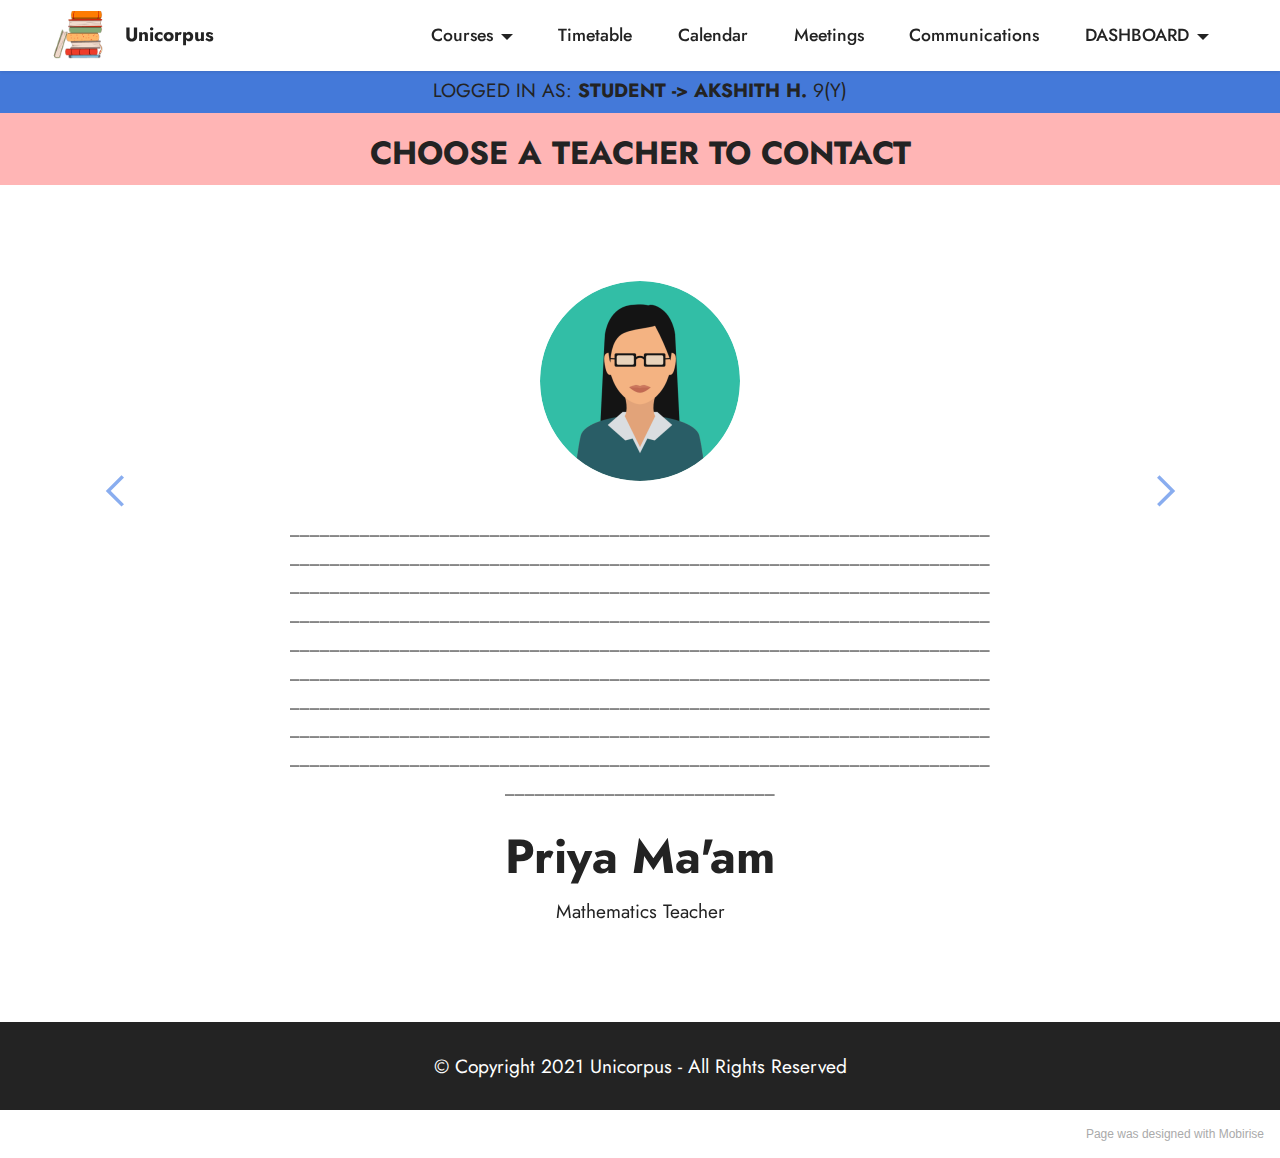
==== communications.html @ 73bf2f92 "create github pages" ====
<!DOCTYPE html>
<html  >
<head>
  <!-- Site made with Mobirise Website Builder v5.3.0, https://mobirise.com -->
  <meta charset="UTF-8">
  <meta http-equiv="X-UA-Compatible" content="IE=edge">
  <meta name="generator" content="Mobirise v5.3.0, mobirise.com">
  <meta name="viewport" content="width=device-width, initial-scale=1, minimum-scale=1">
  <link rel="shortcut icon" href="assets/images/book-1-96x96.png" type="image/x-icon">
  <meta name="description" content="">
  
  
  <title>Communications</title>
  <link rel="stylesheet" href="assets/web/assets/mobirise-icons2/mobirise2.css">
  <link rel="stylesheet" href="assets/web/assets/mobirise-icons/mobirise-icons.css">
  <link rel="stylesheet" href="assets/tether/tether.min.css">
  <link rel="stylesheet" href="assets/bootstrap/css/bootstrap.min.css">
  <link rel="stylesheet" href="assets/bootstrap/css/bootstrap-grid.min.css">
  <link rel="stylesheet" href="assets/bootstrap/css/bootstrap-reboot.min.css">
  <link rel="stylesheet" href="assets/dropdown/css/style.css">
  <link rel="stylesheet" href="assets/socicon/css/styles.css">
  <link rel="stylesheet" href="assets/theme/css/style.css">
  <link rel="preload" as="style" href="assets/mobirise/css/mbr-additional.css"><link rel="stylesheet" href="assets/mobirise/css/mbr-additional.css" type="text/css">
  
  
  
  
</head>
<body>
  
  <section class="menu menu2 cid-su5eTMVF3x" once="menu" id="menu2-r">
    
    <nav class="navbar navbar-dropdown navbar-fixed-top navbar-expand-lg">
        <div class="container-fluid">
            <div class="navbar-brand">
                <span class="navbar-logo">
                    <a href="index.html">
                        <img src="assets/images/book-1-96x96.png" alt="icon" style="height: 3rem;">
                    </a>
                </span>
                <span class="navbar-caption-wrap"><a class="navbar-caption text-black text-primary display-7" href="index.html#top" target="_blank">Unicorpus</a></span>
            </div>
            <button class="navbar-toggler" type="button" data-toggle="collapse" data-target="#navbarSupportedContent" aria-controls="navbarNavAltMarkup" aria-expanded="false" aria-label="Toggle navigation">
                <div class="hamburger">
                    <span></span>
                    <span></span>
                    <span></span>
                    <span></span>
                </div>
            </button>
            <div class="collapse navbar-collapse" id="navbarSupportedContent">
                <ul class="navbar-nav nav-dropdown nav-right" data-app-modern-menu="true"><li class="nav-item dropdown"><a class="nav-link link text-black dropdown-toggle display-4" href="#" data-toggle="dropdown-submenu" aria-expanded="false">Courses</a><div class="dropdown-menu"><a class="text-black dropdown-item text-primary display-4" href="courses.html#header16-1b" aria-expanded="false">English<br></a><a class="text-black dropdown-item text-primary display-4" href="courses.html#header16-16" aria-expanded="false">Biology</a><a class="text-black dropdown-item text-primary display-4" href="courses.html#header16-17" aria-expanded="false">Chemistry</a><a class="text-black dropdown-item text-primary display-4" href="courses.html#header16-1a" aria-expanded="false">Physics</a><a class="text-black dropdown-item text-primary display-4" href="courses.html#header16-15" aria-expanded="false">Math</a><a class="text-black dropdown-item text-primary display-4" href="courses.html#header16-19" aria-expanded="false">Geography</a><a class="text-black dropdown-item text-primary display-4" href="courses.html#header16-18" aria-expanded="false">History</a></div></li>
                    <li class="nav-item"><a class="nav-link link text-black text-primary display-4" href="index.html">
                            Timetable</a></li>
                    <li class="nav-item"><a class="nav-link link text-black text-primary display-4" href="index.html#tabs1-5">Calendar</a>
                    </li><li class="nav-item"><a class="nav-link link text-black text-primary display-4" href="meetings.html">Meetings</a></li><li class="nav-item"><a class="nav-link link text-black text-primary display-4" href="communications.html">Communications</a></li><li class="nav-item dropdown"><a class="nav-link link text-black text-primary dropdown-toggle display-4" href="#" data-toggle="dropdown-submenu" aria-expanded="false">DASHBOARD</a><div class="dropdown-menu"><a class="text-black text-primary dropdown-item display-4" href="teacher.html">Teacher</a><a class="text-black text-primary dropdown-item display-4" href="index.html" aria-expanded="false">Students</a></div></li></ul>
                
                
            </div>
        </div>
    </nav>
</section>

<section class="features14 cid-su5eTewyHC" id="features15-n">

    
    
    <div class="container-fluid">
        <div class="row justify-content-center">
            <div class="card col-12 col-md-6">
                <div class="card-wrapper">
                    
                    <div class="card-box">
                        <h4 class="card-title mbr-fonts-style mb-2 display-7">LOGGED IN AS:<strong> STUDENT -&gt; AKSHITH H. </strong>9(Y)</h4>
                        
                    </div>
                </div>
            </div>
            
            
            
        </div>
    </div>
</section>

<section class="features14 cid-su5ghdZkTM" id="features15-v">

    
    
    <div class="container-fluid">
        <div class="row justify-content-center">
            <div class="card col-12 col-md-6">
                <div class="card-wrapper">
                    
                    <div class="card-box">
                        <h4 class="card-title mbr-fonts-style mb-2 display-5"><strong>CHOOSE A TEACHER TO CONTACT</strong></h4>
                        
                    </div>
                </div>
            </div>
            
            
            
        </div>
    </div>
</section>

<section class="testimonails3 carousel slide testimonials-slider cid-su5fj1VE4d" data-interval="false" id="testimonials3-u">

    

    

    <div class="text-center container">
        

        <div class="carousel slide" role="listbox" data-pause="true" data-keyboard="false" data-ride="false" data-interval="false">
            <div class="carousel-inner">
                
                
            <div class="carousel-item">
                    <div class="user col-md-8">
                        <div class="user_image">
                            <img src="assets/images/teacher-400x400.png" alt="">
                        </div>
                        <div class="user_text mb-4">
                            <p class="mbr-fonts-style display-7">
                                [base64]</p>
                        </div>
                        <div class="user_name mbr-fonts-style mb-2 display-2"><p>
                            <strong>Priya Ma'am</strong></p></div>
                        <div class="user_desk mbr-fonts-style display-7">
                            Mathematics Teacher</div>
                    </div>
                </div><div class="carousel-item">
                    <div class="user col-md-8">
                        <div class="user_image">
                            <img src="assets/images/teacher-2-400x400.jpg" alt="">
                        </div>
                        <div class="user_text mb-4">
                            <p class="mbr-fonts-style display-7">
                                [base64]</p>
                        </div>
                        <div class="user_name mbr-fonts-style mb-2 display-2">
                            <strong>Nithya Ma'am</strong></div>
                        <div class="user_desk mbr-fonts-style display-7">History Teacher</div>
                    </div>
                </div></div>

            <div class="carousel-controls">
                <a class="carousel-control-prev" role="button" data-slide="prev">
                    <span aria-hidden="true" class="mobi-mbri mobi-mbri-arrow-prev mbr-iconfont"></span>
                    <span class="sr-only">Previous</span>
                </a>

                <a class="carousel-control-next" role="button" data-slide="next">
                    <span aria-hidden="true" class="mobi-mbri mobi-mbri-arrow-next mbr-iconfont"></span>
                    <span class="sr-only">Next</span>
                </a>
            </div>
        </div>
    </div>
</section>

<section class="footer7 cid-su5eU2me1a" once="footers" id="footer7-t">

    

    

    <div class="container">
        <div class="media-container-row align-center mbr-white">
            <div class="col-12">
                <p class="mbr-text mb-0 mbr-fonts-style display-7">
                    © Copyright 2021 Unicorpus - All Rights Reserved
                </p>
            </div>
        </div>
    </div>
</section>

<section class="features14 cid-su5eTtUaLy" id="features15-o">

    
    <div class="mbr-overlay" style="opacity: 0.2; background-color: rgb(255, 255, 255);">
    </div>
    <div class="container-fluid">
        <div class="row justify-content-center">
            <div class="card col-12 col-md-6">
                <div class="card-wrapper">
                    
                    <div class="card-box">
                        
                        
                    </div>
                </div>
            </div>
            
            
            
        </div>
    </div>
</section><section style="background-color: #fff; font-family: -apple-system, BlinkMacSystemFont, 'Segoe UI', 'Roboto', 'Helvetica Neue', Arial, sans-serif; color:#aaa; font-size:12px; padding: 0; align-items: center; display: flex;"><a href="https://mobirise.site/r" style="flex: 1 1; height: 3rem; padding-left: 1rem;"></a><p style="flex: 0 0 auto; margin:0; padding-right:1rem;">Page was <a href="https://mobirise.site/g" style="color:#aaa;">designed</a> with Mobirise</p></section><script src="assets/web/assets/jquery/jquery.min.js"></script>  <script src="assets/popper/popper.min.js"></script>  <script src="assets/tether/tether.min.js"></script>  <script src="assets/bootstrap/js/bootstrap.min.js"></script>  <script src="assets/smoothscroll/smooth-scroll.js"></script>  <script src="assets/bootstrapcarouselswipe/bootstrap-carousel-swipe.js"></script>  <script src="assets/mbr-testimonials-slider/mbr-testimonials-slider.js"></script>  <script src="assets/dropdown/js/nav-dropdown.js"></script>  <script src="assets/dropdown/js/navbar-dropdown.js"></script>  <script src="assets/touchswipe/jquery.touch-swipe.min.js"></script>  <script src="assets/theme/js/script.js"></script>  
  
  
</body>
</html>
---- assets/web/assets/mobirise-icons2/mobirise2.css ----
@font-face {
  font-family: 'Moririse2';
  font-display: swap;
  src:  url('mobirise2.eot?f2bix4');
  src:  url('mobirise2.eot?f2bix4#iefix') format('embedded-opentype'),
    url('mobirise2.ttf?f2bix4') format('truetype'),
    url('mobirise2.woff?f2bix4') format('woff'),
    url('mobirise2.svg?f2bix4#mobirise2') format('svg');
  font-weight: normal;
  font-style: normal;
}

[class^="mobi-"], [class*=" mobi-"] {
  /* use !important to prevent issues with browser extensions that change fonts */
  font-family: 'Moririse2' !important;
  speak: none;
  font-style: normal;
  font-weight: normal;
  font-variant: normal;
  text-transform: none;
  line-height: 1;

  /* Better Font Rendering =========== */
  -webkit-font-smoothing: antialiased;
  -moz-osx-font-smoothing: grayscale;
}

.mobi-mbri-add-submenu:before {
  content: "\e900";
}
.mobi-mbri-alert:before {
  content: "\e901";
}
.mobi-mbri-align-center:before {
  content: "\e902";
}
.mobi-mbri-align-justify:before {
  content: "\e903";
}
.mobi-mbri-align-left:before {
  content: "\e904";
}
.mobi-mbri-align-right:before {
  content: "\e905";
}
.mobi-mbri-android:before {
  content: "\e906";
}
.mobi-mbri-apple:before {
  content: "\e907";
}
.mobi-mbri-arrow-down:before {
  content: "\e908";
}
.mobi-mbri-arrow-next:before {
  content: "\e909";
}
.mobi-mbri-arrow-prev:before {
  content: "\e90a";
}
.mobi-mbri-arrow-up:before {
  content: "\e90b";
}
.mobi-mbri-bold:before {
  content: "\e90c";
}
.mobi-mbri-bookmark:before {
  content: "\e90d";
}
.mobi-mbri-bootstrap:before {
  content: "\e90e";
}
.mobi-mbri-briefcase:before {
  content: "\e90f";
}
.mobi-mbri-browse:before {
  content: "\e910";
}
.mobi-mbri-bulleted-list:before {
  content: "\e911";
}
.mobi-mbri-calendar:before {
  content: "\e912";
}
.mobi-mbri-camera:before {
  content: "\e913";
}
.mobi-mbri-cart-add:before {
  content: "\e914";
}
.mobi-mbri-cart-full:before {
  content: "\e915";
}
.mobi-mbri-cash:before {
  content: "\e916";
}
.mobi-mbri-change-style:before {
  content: "\e917";
}
.mobi-mbri-chat:before {
  content: "\e918";
}
.mobi-mbri-clock:before {
  content: "\e919";
}
.mobi-mbri-close:before {
  content: "\e91a";
}
.mobi-mbri-cloud:before {
  content: "\e91b";
}
.mobi-mbri-code:before {
  content: "\e91c";
}
.mobi-mbri-contact-form:before {
  content: "\e91d";
}
.mobi-mbri-credit-card:before {
  content: "\e91e";
}
.mobi-mbri-cursor-click:before {
  content: "\e91f";
}
.mobi-mbri-cust-feedback:before {
  content: "\e920";
}
.mobi-mbri-database:before {
  content: "\e921";
}
.mobi-mbri-delivery:before {
  content: "\e922";
}
.mobi-mbri-desktop:before {
  content: "\e923";
}
.mobi-mbri-devices:before {
  content: "\e924";
}
.mobi-mbri-down:before {
  content: "\e925";
}
.mobi-mbri-download-2:before {
  content: "\e926";
}
.mobi-mbri-download:before {
  content: "\e927";
}
.mobi-mbri-drag-n-drop-2:before {
  content: "\e928";
}
.mobi-mbri-drag-n-drop:before {
  content: "\e929";
}
.mobi-mbri-edit-2:before {
  content: "\e92a";
}
.mobi-mbri-edit:before {
  content: "\e92b";
}
.mobi-mbri-error:before {
  content: "\e92c";
}
.mobi-mbri-extension:before {
  content: "\e92d";
}
.mobi-mbri-features:before {
  content: "\e92e";
}
.mobi-mbri-file:before {
  content: "\e92f";
}
.mobi-mbri-flag:before {
  content: "\e930";
}
.mobi-mbri-folder:before {
  content: "\e931";
}
.mobi-mbri-gift:before {
  content: "\e932";
}
.mobi-mbri-github:before {
  content: "\e933";
}
.mobi-mbri-globe-2:before {
  content: "\e934";
}
.mobi-mbri-globe:before {
  content: "\e935";
}
.mobi-mbri-growing-chart:before {
  content: "\e936";
}
.mobi-mbri-hearth:before {
  content: "\e937";
}
.mobi-mbri-help:before {
  content: "\e938";
}
.mobi-mbri-home:before {
  content: "\e939";
}
.mobi-mbri-hot-cup:before {
  content: "\e93a";
}
.mobi-mbri-idea:before {
  content: "\e93b";
}
.mobi-mbri-image-gallery:before {
  content: "\e93c";
}
.mobi-mbri-image-slider:before {
  content: "\e93d";
}
.mobi-mbri-info:before {
  content: "\e93e";
}
.mobi-mbri-italic:before {
  content: "\e93f";
}
.mobi-mbri-key:before {
  content: "\e940";
}
.mobi-mbri-laptop:before {
  content: "\e941";
}
.mobi-mbri-layers:before {
  content: "\e942";
}
.mobi-mbri-left-right:before {
  content: "\e943";
}
.mobi-mbri-left:before {
  content: "\e944";
}
.mobi-mbri-letter:before {
  content: "\e945";
}
.mobi-mbri-like:before {
  content: "\e946";
}
.mobi-mbri-link:before {
  content: "\e947";
}
.mobi-mbri-lock:before {
  content: "\e948";
}
.mobi-mbri-login:before {
  content: "\e949";
}
.mobi-mbri-logout:before {
  content: "\e94a";
}
.mobi-mbri-magic-stick:before {
  content: "\e94b";
}
.mobi-mbri-map-pin:before {
  content: "\e94c";
}
.mobi-mbri-menu:before {
  content: "\e94d";
}
.mobi-mbri-mobile-2:before {
  content: "\e94e";
}
.mobi-mbri-mobile-horizontal:before {
  content: "\e94f";
}
.mobi-mbri-mobile:before {
  content: "\e950";
}
.mobi-mbri-mobirise:before {
  content: "\e951";
}
.mobi-mbri-more-horizontal:before {
  content: "\e952";
}
.mobi-mbri-more-vertical:before {
  content: "\e953";
}
.mobi-mbri-music:before {
  content: "\e954";
}
.mobi-mbri-new-file:before {
  content: "\e955";
}
.mobi-mbri-numbered-list:before {
  content: "\e956";
}
.mobi-mbri-opened-folder:before {
  content: "\e957";
}
.mobi-mbri-pages:before {
  content: "\e958";
}
.mobi-mbri-paper-plane:before {
  content: "\e959";
}
.mobi-mbri-paperclip:before {
  content: "\e95a";
}
.mobi-mbri-phone:before {
  content: "\e95b";
}
.mobi-mbri-photo:before {
  content: "\e95c";
}
.mobi-mbri-photos:before {
  content: "\e95d";
}
.mobi-mbri-pin:before {
  content: "\e95e";
}
.mobi-mbri-play:before {
  content: "\e95f";
}
.mobi-mbri-plus:before {
  content: "\e960";
}
.mobi-mbri-preview:before {
  content: "\e961";
}
.mobi-mbri-print:before {
  content: "\e962";
}
.mobi-mbri-protect:before {
  content: "\e963";
}
.mobi-mbri-question:before {
  content: "\e964";
}
.mobi-mbri-quote-left:before {
  content: "\e965";
}
.mobi-mbri-quote-right:before {
  content: "\e966";
}
.mobi-mbri-redo:before {
  content: "\e967";
}
.mobi-mbri-refresh:before {
  content: "\e968";
}
.mobi-mbri-responsive-2:before {
  content: "\e969";
}
.mobi-mbri-responsive:before {
  content: "\e96a";
}
.mobi-mbri-right:before {
  content: "\e96b";
}
.mobi-mbri-rocket:before {
  content: "\e96c";
}
.mobi-mbri-sad-face:before {
  content: "\e96d";
}
.mobi-mbri-sale:before {
  content: "\e96e";
}
.mobi-mbri-save:before {
  content: "\e96f";
}
.mobi-mbri-search:before {
  content: "\e970";
}
.mobi-mbri-setting-2:before {
  content: "\e971";
}
.mobi-mbri-setting-3:before {
  content: "\e972";
}
.mobi-mbri-setting:before {
  content: "\e973";
}
.mobi-mbri-share:before {
  content: "\e974";
}
.mobi-mbri-shopping-bag:before {
  content: "\e975";
}
.mobi-mbri-shopping-basket:before {
  content: "\e976";
}
.mobi-mbri-shopping-cart:before {
  content: "\e977";
}
.mobi-mbri-sites:before {
  content: "\e978";
}
.mobi-mbri-smile-face:before {
  content: "\e979";
}
.mobi-mbri-speed:before {
  content: "\e97a";
}
.mobi-mbri-star:before {
  content: "\e97b";
}
.mobi-mbri-success:before {
  content: "\e97c";
}
.mobi-mbri-sun:before {
  content: "\e97d";
}
.mobi-mbri-sun2:before {
  content: "\e97e";
}
.mobi-mbri-tablet-vertical:before {
  content: "\e97f";
}
.mobi-mbri-tablet:before {
  content: "\e980";
}
.mobi-mbri-target:before {
  content: "\e981";
}
.mobi-mbri-timer:before {
  content: "\e982";
}
.mobi-mbri-to-ftp:before {
  content: "\e983";
}
.mobi-mbri-to-local-drive:before {
  content: "\e984";
}
.mobi-mbri-touch-swipe:before {
  content: "\e985";
}
.mobi-mbri-touch:before {
  content: "\e986";
}
.mobi-mbri-trash:before {
  content: "\e987";
}
.mobi-mbri-underline:before {
  content: "\e988";
}
.mobi-mbri-undo:before {
  content: "\e989";
}
.mobi-mbri-unlink:before {
  content: "\e98a";
}
.mobi-mbri-unlock:before {
  content: "\e98b";
}
.mobi-mbri-up-down:before {
  content: "\e98c";
}
.mobi-mbri-up:before {
  content: "\e98d";
}
.mobi-mbri-update:before {
  content: "\e98e";
}
.mobi-mbri-upload-2:before {
  content: "\e98f";
}
.mobi-mbri-upload:before {
  content: "\e990";
}
.mobi-mbri-user-2:before {
  content: "\e991";
}
.mobi-mbri-user:before {
  content: "\e992";
}
.mobi-mbri-users:before {
  content: "\e993";
}
.mobi-mbri-video-play:before {
  content: "\e994";
}
.mobi-mbri-video:before {
  content: "\e995";
}
.mobi-mbri-watch:before {
  content: "\e996";
}
.mobi-mbri-website-theme-2:before {
  content: "\e997";
}
.mobi-mbri-website-theme:before {
  content: "\e998";
}
.mobi-mbri-wifi:before {
  content: "\e999";
}
.mobi-mbri-windows:before {
  content: "\e99a";
}
.mobi-mbri-zoom-in:before {
  content: "\e99b";
}
.mobi-mbri-zoom-out:before {
  content: "\e99c";
}
---- assets/web/assets/mobirise-icons/mobirise-icons.css ----
@font-face {
  font-family: 'MobiriseIcons';
  src:  url('mobirise-icons.eot?spat4u');
  src:  url('mobirise-icons.eot?spat4u#iefix') format('embedded-opentype'),
    url('mobirise-icons.ttf?spat4u') format('truetype'),
    url('mobirise-icons.woff?spat4u') format('woff'),
    url('mobirise-icons.svg?spat4u#MobiriseIcons') format('svg');
  font-weight: normal;
  font-style: normal;
  font-display: swap;
}

[class^="mbri-"], [class*=" mbri-"] {
  /* use !important to prevent issues with browser extensions that change fonts */
  font-family: MobiriseIcons !important;
  speak: none;
  font-style: normal;
  font-weight: normal;
  font-variant: normal;
  text-transform: none;
  line-height: 1;

  /* Better Font Rendering =========== */
  -webkit-font-smoothing: antialiased;
  -moz-osx-font-smoothing: grayscale;
}

.mbri-add-submenu:before {
  content: "\e900";
}
.mbri-alert:before {
  content: "\e901";
}
.mbri-align-center:before {
  content: "\e902";
}
.mbri-align-justify:before {
  content: "\e903";
}
.mbri-align-left:before {
  content: "\e904";
}
.mbri-align-right:before {
  content: "\e905";
}
.mbri-android:before {
  content: "\e906";
}
.mbri-apple:before {
  content: "\e907";
}
.mbri-arrow-down:before {
  content: "\e908";
}
.mbri-arrow-next:before {
  content: "\e909";
}
.mbri-arrow-prev:before {
  content: "\e90a";
}
.mbri-arrow-up:before {
  content: "\e90b";
}
.mbri-bold:before {
  content: "\e90c";
}
.mbri-bookmark:before {
  content: "\e90d";
}
.mbri-bootstrap:before {
  content: "\e90e";
}
.mbri-briefcase:before {
  content: "\e90f";
}
.mbri-browse:before {
  content: "\e910";
}
.mbri-bulleted-list:before {
  content: "\e911";
}
.mbri-calendar:before {
  content: "\e912";
}
.mbri-camera:before {
  content: "\e913";
}
.mbri-cart-add:before {
  content: "\e914";
}
.mbri-cart-full:before {
  content: "\e915";
}
.mbri-cash:before {
  content: "\e916";
}
.mbri-change-style:before {
  content: "\e917";
}
.mbri-chat:before {
  content: "\e918";
}
.mbri-clock:before {
  content: "\e919";
}
.mbri-close:before {
  content: "\e91a";
}
.mbri-cloud:before {
  content: "\e91b";
}
.mbri-code:before {
  content: "\e91c";
}
.mbri-contact-form:before {
  content: "\e91d";
}
.mbri-credit-card:before {
  content: "\e91e";
}
.mbri-cursor-click:before {
  content: "\e91f";
}
.mbri-cust-feedback:before {
  content: "\e920";
}
.mbri-database:before {
  content: "\e921";
}
.mbri-delivery:before {
  content: "\e922";
}
.mbri-desktop:before {
  content: "\e923";
}
.mbri-devices:before {
  content: "\e924";
}
.mbri-down:before {
  content: "\e925";
}
.mbri-download:before {
  content: "\e989";
}
.mbri-drag-n-drop:before {
  content: "\e927";
}
.mbri-drag-n-drop2:before {
  content: "\e928";
}
.mbri-edit:before {
  content: "\e929";
}
.mbri-edit2:before {
  content: "\e92a";
}
.mbri-error:before {
  content: "\e92b";
}
.mbri-extension:before {
  content: "\e92c";
}
.mbri-features:before {
  content: "\e92d";
}
.mbri-file:before {
  content: "\e92e";
}
.mbri-flag:before {
  content: "\e92f";
}
.mbri-folder:before {
  content: "\e930";
}
.mbri-gift:before {
  content: "\e931";
}
.mbri-github:before {
  content: "\e932";
}
.mbri-globe:before {
  content: "\e933";
}
.mbri-globe-2:before {
  content: "\e934";
}
.mbri-growing-chart:before {
  content: "\e935";
}
.mbri-hearth:before {
  content: "\e936";
}
.mbri-help:before {
  content: "\e937";
}
.mbri-home:before {
  content: "\e938";
}
.mbri-hot-cup:before {
  content: "\e939";
}
.mbri-idea:before {
  content: "\e93a";
}
.mbri-image-gallery:before {
  content: "\e93b";
}
.mbri-image-slider:before {
  content: "\e93c";
}
.mbri-info:before {
  content: "\e93d";
}
.mbri-italic:before {
  content: "\e93e";
}
.mbri-key:before {
  content: "\e93f";
}
.mbri-laptop:before {
  content: "\e940";
}
.mbri-layers:before {
  content: "\e941";
}
.mbri-left-right:before {
  content: "\e942";
}
.mbri-left:before {
  content: "\e943";
}
.mbri-letter:before {
  content: "\e944";
}
.mbri-like:before {
  content: "\e945";
}
.mbri-link:before {
  content: "\e946";
}
.mbri-lock:before {
  content: "\e947";
}
.mbri-login:before {
  content: "\e948";
}
.mbri-logout:before {
  content: "\e949";
}
.mbri-magic-stick:before {
  content: "\e94a";
}
.mbri-map-pin:before {
  content: "\e94b";
}
.mbri-menu:before {
  content: "\e94c";
}
.mbri-mobile:before {
  content: "\e94d";
}
.mbri-mobile2:before {
  content: "\e94e";
}
.mbri-mobirise:before {
  content: "\e94f";
}
.mbri-more-horizontal:before {
  content: "\e950";
}
.mbri-more-vertical:before {
  content: "\e951";
}
.mbri-music:before {
  content: "\e952";
}
.mbri-new-file:before {
  content: "\e953";
}
.mbri-numbered-list:before {
  content: "\e954";
}
.mbri-opened-folder:before {
  content: "\e955";
}
.mbri-pages:before {
  content: "\e956";
}
.mbri-paper-plane:before {
  content: "\e957";
}
.mbri-paperclip:before {
  content: "\e958";
}
.mbri-photo:before {
  content: "\e959";
}
.mbri-photos:before {
  content: "\e95a";
}
.mbri-pin:before {
  content: "\e95b";
}
.mbri-play:before {
  content: "\e95c";
}
.mbri-plus:before {
  content: "\e95d";
}
.mbri-preview:before {
  content: "\e95e";
}
.mbri-print:before {
  content: "\e95f";
}
.mbri-protect:before {
  content: "\e960";
}
.mbri-question:before {
  content: "\e961";
}
.mbri-quote-left:before {
  content: "\e962";
}
.mbri-quote-right:before {
  content: "\e963";
}
.mbri-refresh:before {
  content: "\e964";
}
.mbri-responsive:before {
  content: "\e965";
}
.mbri-right:before {
  content: "\e966";
}
.mbri-rocket:before {
  content: "\e967";
}
.mbri-sad-face:before {
  content: "\e968";
}
.mbri-sale:before {
  content: "\e969";
}
.mbri-save:before {
  content: "\e96a";
}
.mbri-search:before {
  content: "\e96b";
}
.mbri-setting:before {
  content: "\e96c";
}
.mbri-setting2:before {
  content: "\e96d";
}
.mbri-setting3:before {
  content: "\e96e";
}
.mbri-share:before {
  content: "\e96f";
}
.mbri-shopping-bag:before {
  content: "\e970";
}
.mbri-shopping-basket:before {
  content: "\e971";
}
.mbri-shopping-cart:before {
  content: "\e972";
}
.mbri-sites:before {
  content: "\e973";
}
.mbri-smile-face:before {
  content: "\e974";
}
.mbri-speed:before {
  content: "\e975";
}
.mbri-star:before {
  content: "\e976";
}
.mbri-success:before {
  content: "\e977";
}
.mbri-sun:before {
  content: "\e978";
}
.mbri-sun2:before {
  content: "\e979";
}
.mbri-tablet:before {
  content: "\e97a";
}
.mbri-tablet-vertical:before {
  content: "\e97b";
}
.mbri-target:before {
  content: "\e97c";
}
.mbri-timer:before {
  content: "\e97d";
}
.mbri-to-ftp:before {
  content: "\e97e";
}
.mbri-to-local-drive:before {
  content: "\e97f";
}
.mbri-touch-swipe:before {
  content: "\e980";
}
.mbri-touch:before {
  content: "\e981";
}
.mbri-trash:before {
  content: "\e982";
}
.mbri-underline:before {
  content: "\e983";
}
.mbri-unlink:before {
  content: "\e984";
}
.mbri-unlock:before {
  content: "\e985";
}
.mbri-up-down:before {
  content: "\e986";
}
.mbri-up:before {
  content: "\e987";
}
.mbri-update:before {
  content: "\e988";
}
.mbri-upload:before {
 content: "\e926"; 
}
.mbri-user:before {
  content: "\e98a";
}
.mbri-user2:before {
  content: "\e98b";
}
.mbri-users:before {
  content: "\e98c";
}
.mbri-video:before {
  content: "\e98d";
}
.mbri-video-play:before {
  content: "\e98e";
}
.mbri-watch:before {
  content: "\e98f";
}
.mbri-website-theme:before {
  content: "\e990";
}
.mbri-wifi:before {
  content: "\e991";
}
.mbri-windows:before {
  content: "\e992";
}
.mbri-zoom-out:before {
  content: "\e993";
}
.mbri-redo:before {
  content: "\e994";
}
.mbri-undo:before {
  content: "\e995";
}
---- assets/dropdown/css/style.css ----
.navbar-dropdown {
  left: 0;
  padding: 0;
  position: absolute;
  right: 0;
  top: 0;
  transition: all 0.45s ease;
  z-index: 1030;
  background: #282828; }
  .navbar-dropdown .navbar-logo {
    margin-right: 0.8rem;
    transition: margin 0.3s ease-in-out;
    vertical-align: middle; }
    .navbar-dropdown .navbar-logo img {
      height: 3.125rem;
      transition: all 0.3s ease-in-out; }
    .navbar-dropdown .navbar-logo.mbr-iconfont {
      font-size: 3.125rem;
      line-height: 3.125rem; }
  .navbar-dropdown .navbar-caption {
    font-weight: 700;
    white-space: normal;
    vertical-align: -4px;
    line-height: 3.125rem !important; }
    .navbar-dropdown .navbar-caption, .navbar-dropdown .navbar-caption:hover {
      color: inherit;
      text-decoration: none; }
  .navbar-dropdown .mbr-iconfont + .navbar-caption {
    vertical-align: -1px; }
  .navbar-dropdown.navbar-fixed-top {
    position: fixed; }
  .navbar-dropdown .navbar-brand span {
    vertical-align: -4px; }
  .navbar-dropdown.bg-color.transparent {
    background: none; }
  .navbar-dropdown.navbar-short .navbar-brand {
    padding: 0.625rem 0; }
    .navbar-dropdown.navbar-short .navbar-brand span {
      vertical-align: -1px; }
  .navbar-dropdown.navbar-short .navbar-caption {
    line-height: 2.375rem !important;
    vertical-align: -2px; }
  .navbar-dropdown.navbar-short .navbar-logo {
    margin-right: 0.5rem; }
    .navbar-dropdown.navbar-short .navbar-logo img {
      height: 2.375rem; }
    .navbar-dropdown.navbar-short .navbar-logo.mbr-iconfont {
      font-size: 2.375rem;
      line-height: 2.375rem; }
  .navbar-dropdown.navbar-short .mbr-table-cell {
    height: 3.625rem; }
  .navbar-dropdown .navbar-close {
    left: 0.6875rem;
    position: fixed;
    top: 0.75rem;
    z-index: 1000; }
  .navbar-dropdown .hamburger-icon {
    content: "";
    display: inline-block;
    vertical-align: middle;
    width: 16px;
    -webkit-box-shadow: 0 -6px 0 1px #282828,0 0 0 1px #282828,0 6px 0 1px #282828;
    -moz-box-shadow: 0 -6px 0 1px #282828,0 0 0 1px #282828,0 6px 0 1px #282828;
    box-shadow: 0 -6px 0 1px #282828,0 0 0 1px #282828,0 6px 0 1px #282828; }

.dropdown-menu .dropdown-toggle[data-toggle="dropdown-submenu"]::after {
  border-bottom: 0.35em solid transparent;
  border-left: 0.35em solid;
  border-right: 0;
  border-top: 0.35em solid transparent;
  margin-left: 0.3rem; }

.dropdown-menu .dropdown-item:focus {
  outline: 0; }

.nav-dropdown {
  font-size: 0.75rem;
  font-weight: 500;
  height: auto !important; }
  .nav-dropdown .nav-btn {
    padding-left: 1rem; }
  .nav-dropdown .link {
    margin: .667em 1.667em;
    font-weight: 500;
    padding: 0;
    transition: color .2s ease-in-out; }
    .nav-dropdown .link.dropdown-toggle {
      margin-right: 2.583em; }
      .nav-dropdown .link.dropdown-toggle::after {
        margin-left: .25rem;
        border-top: 0.35em solid;
        border-right: 0.35em solid transparent;
        border-left: 0.35em solid transparent;
        border-bottom: 0; }
      .nav-dropdown .link.dropdown-toggle[aria-expanded="true"] {
        margin: 0;
        padding: 0.667em 3.263em  0.667em 1.667em; }
  .nav-dropdown .link::after,
  .nav-dropdown .dropdown-item::after {
    color: inherit; }
  .nav-dropdown .btn {
    font-size: 0.75rem;
    font-weight: 700;
    letter-spacing: 0;
    margin-bottom: 0;
    padding-left: 1.25rem;
    padding-right: 1.25rem; }
  .nav-dropdown .dropdown-menu {
    border-radius: 0;
    border: 0;
    left: 0;
    margin: 0;
    padding-bottom: 1.25rem;
    padding-top: 1.25rem;
    position: relative; }
  .nav-dropdown .dropdown-submenu {
    margin-left: 0.125rem;
    top: 0; }
  .nav-dropdown .dropdown-item {
    font-weight: 500;
    line-height: 2;
    padding: 0.3846em 4.615em 0.3846em 1.5385em;
    position: relative;
    transition: color .2s ease-in-out, background-color .2s ease-in-out; }
    .nav-dropdown .dropdown-item::after {
      margin-top: -0.3077em;
      position: absolute;
      right: 1.1538em;
      top: 50%; }
    .nav-dropdown .dropdown-item:focus, .nav-dropdown .dropdown-item:hover {
      background: none; }

@media (max-width: 767px) {
  .nav-dropdown.navbar-toggleable-sm {
    bottom: 0;
    display: none;
    left: 0;
    overflow-x: hidden;
    position: fixed;
    top: 0;
    transform: translateX(-100%);
    -ms-transform: translateX(-100%);
    -webkit-transform: translateX(-100%);
    width: 18.75rem;
    z-index: 999; } }
.nav-dropdown.navbar-toggleable-xl {
  bottom: 0;
  display: none;
  left: 0;
  overflow-x: hidden;
  position: fixed;
  top: 0;
  transform: translateX(-100%);
  -ms-transform: translateX(-100%);
  -webkit-transform: translateX(-100%);
  width: 18.75rem;
  z-index: 999; }

.nav-dropdown-sm {
  display: block !important;
  overflow-x: hidden;
  overflow: auto;
  padding-top: 3.875rem; }
  .nav-dropdown-sm::after {
    content: "";
    display: block;
    height: 3rem;
    width: 100%; }
  .nav-dropdown-sm.collapse.in ~ .navbar-close {
    display: block !important; }
  .nav-dropdown-sm.collapsing, .nav-dropdown-sm.collapse.in {
    transform: translateX(0);
    -ms-transform: translateX(0);
    -webkit-transform: translateX(0);
    transition: all 0.25s ease-out;
    -webkit-transition: all 0.25s ease-out;
    background: #282828; }
  .nav-dropdown-sm.collapsing[aria-expanded="false"] {
    transform: translateX(-100%);
    -ms-transform: translateX(-100%);
    -webkit-transform: translateX(-100%); }
  .nav-dropdown-sm .nav-item {
    display: block;
    margin-left: 0 !important;
    padding-left: 0; }
  .nav-dropdown-sm .link,
  .nav-dropdown-sm .dropdown-item {
    border-top: 1px dotted rgba(255, 255, 255, 0.1);
    font-size: 0.8125rem;
    line-height: 1.6;
    margin: 0 !important;
    padding: 0.875rem 2.4rem 0.875rem 1.5625rem !important;
    position: relative;
    white-space: normal; }
    .nav-dropdown-sm .link:focus, .nav-dropdown-sm .link:hover,
    .nav-dropdown-sm .dropdown-item:focus,
    .nav-dropdown-sm .dropdown-item:hover {
      background: rgba(0, 0, 0, 0.2) !important;
      color: #c0a375; }
  .nav-dropdown-sm .nav-btn {
    position: relative;
    padding: 1.5625rem 1.5625rem 0 1.5625rem; }
    .nav-dropdown-sm .nav-btn::before {
      border-top: 1px dotted rgba(255, 255, 255, 0.1);
      content: "";
      left: 0;
      position: absolute;
      top: 0;
      width: 100%; }
    .nav-dropdown-sm .nav-btn + .nav-btn {
      padding-top: 0.625rem; }
      .nav-dropdown-sm .nav-btn + .nav-btn::before {
        display: none; }
  .nav-dropdown-sm .btn {
    padding: 0.625rem 0; }
  .nav-dropdown-sm .dropdown-toggle[data-toggle="dropdown-submenu"]::after {
    margin-left: .25rem;
    border-top: 0.35em solid;
    border-right: 0.35em solid transparent;
    border-left: 0.35em solid transparent;
    border-bottom: 0; }
  .nav-dropdown-sm .dropdown-toggle[data-toggle="dropdown-submenu"][aria-expanded="true"]::after {
    border-top: 0;
    border-right: 0.35em solid transparent;
    border-left: 0.35em solid transparent;
    border-bottom: 0.35em solid; }
  .nav-dropdown-sm .dropdown-menu {
    margin: 0;
    padding: 0;
    position: relative;
    top: 0;
    left: 0;
    width: 100%;
    border: 0;
    float: none;
    border-radius: 0;
    background: none; }
  .nav-dropdown-sm .dropdown-submenu {
    left: 100%;
    margin-left: 0.125rem;
    margin-top: -1.25rem;
    top: 0; }

.navbar-toggleable-sm .nav-dropdown .dropdown-menu {
  position: absolute; }

.navbar-toggleable-sm .nav-dropdown .dropdown-submenu {
  left: 100%;
  margin-left: 0.125rem;
  margin-top: -1.25rem;
  top: 0; }

.navbar-toggleable-sm.opened .nav-dropdown .dropdown-menu {
  position: relative; }

.navbar-toggleable-sm.opened .nav-dropdown .dropdown-submenu {
  left: 0;
  margin-left: 00rem;
  margin-top: 0rem;
  top: 0; }

.is-builder .nav-dropdown.collapsing {
  transition: none !important; }

/*# sourceMappingURL=style.css.map */
---- assets/socicon/css/styles.css ----
@charset "UTF-8";

@font-face {
  font-family: 'Socicon';
  src:  url('../fonts/socicon.eot');
  src:  url('../fonts/socicon.eot?#iefix') format('embedded-opentype'),
    url('../fonts/socicon.woff2') format('woff2'),
    url('../fonts/socicon.ttf') format('truetype'),
    url('../fonts/socicon.woff') format('woff'),
    url('../fonts/socicon.svg#socicon') format('svg');
  font-weight: normal;
  font-style: normal;
  font-display: swap;
}

[data-icon]:before {
  font-family: "socicon" !important;
  content: attr(data-icon);
  font-style: normal !important;
  font-weight: normal !important;
  font-variant: normal !important;
  text-transform: none !important;
  speak: none;
  line-height: 1;
  -webkit-font-smoothing: antialiased;
  -moz-osx-font-smoothing: grayscale;
}

[class^="socicon-"], [class*=" socicon-"] {
  /* use !important to prevent issues with browser extensions that change fonts */
  font-family: 'Socicon' !important;
  speak: none;
  font-style: normal;
  font-weight: normal;
  font-variant: normal;
  text-transform: none;
  line-height: 1;

  /* Better Font Rendering =========== */
  -webkit-font-smoothing: antialiased;
  -moz-osx-font-smoothing: grayscale;
}

.socicon-eitaa:before {
  content: "\e97c";
}
.socicon-soroush:before {
  content: "\e97d";
}
.socicon-bale:before {
  content: "\e97e";
}
.socicon-zazzle:before {
  content: "\e97b";
}
.socicon-society6:before {
  content: "\e97a";
}
.socicon-redbubble:before {
  content: "\e979";
}
.socicon-avvo:before {
  content: "\e978";
}
.socicon-stitcher:before {
  content: "\e977";
}
.socicon-googlehangouts:before {
  content: "\e974";
}
.socicon-dlive:before {
  content: "\e975";
}
.socicon-vsco:before {
  content: "\e976";
}
.socicon-flipboard:before {
  content: "\e973";
}
.socicon-ubuntu:before {
  content: "\e958";
}
.socicon-artstation:before {
  content: "\e959";
}
.socicon-invision:before {
  content: "\e95a";
}
.socicon-torial:before {
  content: "\e95b";
}
.socicon-collectorz:before {
  content: "\e95c";
}
.socicon-seenthis:before {
  content: "\e95d";
}
.socicon-googleplaymusic:before {
  content: "\e95e";
}
.socicon-debian:before {
  content: "\e95f";
}
.socicon-filmfreeway:before {
  content: "\e960";
}
.socicon-gnome:before {
  content: "\e961";
}
.socicon-itchio:before {
  content: "\e962";
}
.socicon-jamendo:before {
  content: "\e963";
}
.socicon-mix:before {
  content: "\e964";
}
.socicon-sharepoint:before {
  content: "\e965";
}
.socicon-tinder:before {
  content: "\e966";
}
.socicon-windguru:before {
  content: "\e967";
}
.socicon-cdbaby:before {
  content: "\e968";
}
.socicon-elementaryos:before {
  content: "\e969";
}
.socicon-stage32:before {
  content: "\e96a";
}
.socicon-tiktok:before {
  content: "\e96b";
}
.socicon-gitter:before {
  content: "\e96c";
}
.socicon-letterboxd:before {
  content: "\e96d";
}
.socicon-threema:before {
  content: "\e96e";
}
.socicon-splice:before {
  content: "\e96f";
}
.socicon-metapop:before {
  content: "\e970";
}
.socicon-naver:before {
  content: "\e971";
}
.socicon-remote:before {
  content: "\e972";
}
.socicon-internet:before {
  content: "\e957";
}
.socicon-moddb:before {
  content: "\e94b";
}
.socicon-indiedb:before {
  content: "\e94c";
}
.socicon-traxsource:before {
  content: "\e94d";
}
.socicon-gamefor:before {
  content: "\e94e";
}
.socicon-pixiv:before {
  content: "\e94f";
}
.socicon-myanimelist:before {
  content: "\e950";
}
.socicon-blackberry:before {
  content: "\e951";
}
.socicon-wickr:before {
  content: "\e952";
}
.socicon-spip:before {
  content: "\e953";
}
.socicon-napster:before {
  content: "\e954";
}
.socicon-beatport:before {
  content: "\e955";
}
.socicon-hackerone:before {
  content: "\e956";
}
.socicon-hackernews:before {
  content: "\e946";
}
.socicon-smashwords:before {
  content: "\e947";
}
.socicon-kobo:before {
  content: "\e948";
}
.socicon-bookbub:before {
  content: "\e949";
}
.socicon-mailru:before {
  content: "\e94a";
}
.socicon-gitlab:before {
  content: "\e945";
}
.socicon-instructables:before {
  content: "\e944";
}
.socicon-portfolio:before {
  content: "\e943";
}
.socicon-codered:before {
  content: "\e940";
}
.socicon-origin:before {
  content: "\e941";
}
.socicon-nextdoor:before {
  content: "\e942";
}
.socicon-udemy:before {
  content: "\e93f";
}
.socicon-livemaster:before {
  content: "\e93e";
}
.socicon-crunchbase:before {
  content: "\e93b";
}
.socicon-homefy:before {
  content: "\e93c";
}
.socicon-calendly:before {
  content: "\e93d";
}
.socicon-realtor:before {
  content: "\e90f";
}
.socicon-tidal:before {
  content: "\e910";
}
.socicon-qobuz:before {
  content: "\e911";
}
.socicon-natgeo:before {
  content: "\e912";
}
.socicon-mastodon:before {
  content: "\e913";
}
.socicon-unsplash:before {
  content: "\e914";
}
.socicon-homeadvisor:before {
  content: "\e915";
}
.socicon-angieslist:before {
  content: "\e916";
}
.socicon-codepen:before {
  content: "\e917";
}
.socicon-slack:before {
  content: "\e918";
}
.socicon-openaigym:before {
  content: "\e919";
}
.socicon-logmein:before {
  content: "\e91a";
}
.socicon-fiverr:before {
  content: "\e91b";
}
.socicon-gotomeeting:before {
  content: "\e91c";
}
.socicon-aliexpress:before {
  content: "\e91d";
}
.socicon-guru:before {
  content: "\e91e";
}
.socicon-appstore:before {
  content: "\e91f";
}
.socicon-homes:before {
  content: "\e920";
}
.socicon-zoom:before {
  content: "\e921";
}
.socicon-alibaba:before {
  content: "\e922";
}
.socicon-craigslist:before {
  content: "\e923";
}
.socicon-wix:before {
  content: "\e924";
}
.socicon-redfin:before {
  content: "\e925";
}
.socicon-googlecalendar:before {
  content: "\e926";
}
.socicon-shopify:before {
  content: "\e927";
}
.socicon-freelancer:before {
  content: "\e928";
}
.socicon-seedrs:before {
  content: "\e929";
}
.socicon-bing:before {
  content: "\e92a";
}
.socicon-doodle:before {
  content: "\e92b";
}
.socicon-bonanza:before {
  content: "\e92c";
}
.socicon-squarespace:before {
  content: "\e92d";
}
.socicon-toptal:before {
  content: "\e92e";
}
.socicon-gust:before {
  content: "\e92f";
}
.socicon-ask:before {
  content: "\e930";
}
.socicon-trulia:before {
  content: "\e931";
}
.socicon-loomly:before {
  content: "\e932";
}
.socicon-ghost:before {
  content: "\e933";
}
.socicon-upwork:before {
  content: "\e934";
}
.socicon-fundable:before {
  content: "\e935";
}
.socicon-booking:before {
  content: "\e936";
}
.socicon-googlemaps:before {
  content: "\e937";
}
.socicon-zillow:before {
  content: "\e938";
}
.socicon-niconico:before {
  content: "\e939";
}
.socicon-toneden:before {
  content: "\e93a";
}
.socicon-augment:before {
  content: "\e908";
}
.socicon-bitbucket:before {
  content: "\e909";
}
.socicon-fyuse:before {
  content: "\e90a";
}
.socicon-yt-gaming:before {
  content: "\e90b";
}
.socicon-sketchfab:before {
  content: "\e90c";
}
.socicon-mobcrush:before {
  content: "\e90d";
}
.socicon-microsoft:before {
  content: "\e90e";
}
.socicon-pandora:before {
  content: "\e907";
}
.socicon-messenger:before {
  content: "\e906";
}
.socicon-gamewisp:before {
  content: "\e905";
}
.socicon-bloglovin:before {
  content: "\e904";
}
.socicon-tunein:before {
  content: "\e903";
}
.socicon-gamejolt:before {
  content: "\e901";
}
.socicon-trello:before {
  content: "\e902";
}
.socicon-spreadshirt:before {
  content: "\e900";
}
.socicon-500px:before {
  content: "\e000";
}
.socicon-8tracks:before {
  content: "\e001";
}
.socicon-airbnb:before {
  content: "\e002";
}
.socicon-alliance:before {
  content: "\e003";
}
.socicon-amazon:before {
  content: "\e004";
}
.socicon-amplement:before {
  content: "\e005";
}
.socicon-android:before {
  content: "\e006";
}
.socicon-angellist:before {
  content: "\e007";
}
.socicon-apple:before {
  content: "\e008";
}
.socicon-appnet:before {
  content: "\e009";
}
.socicon-baidu:before {
  content: "\e00a";
}
.socicon-bandcamp:before {
  content: "\e00b";
}
.socicon-battlenet:before {
  content: "\e00c";
}
.socicon-mixer:before {
  content: "\e00d";
}
.socicon-bebee:before {
  content: "\e00e";
}
.socicon-bebo:before {
  content: "\e00f";
}
.socicon-behance:before {
  content: "\e010";
}
.socicon-blizzard:before {
  content: "\e011";
}
.socicon-blogger:before {
  content: "\e012";
}
.socicon-buffer:before {
  content: "\e013";
}
.socicon-chrome:before {
  content: "\e014";
}
.socicon-coderwall:before {
  content: "\e015";
}
.socicon-curse:before {
  content: "\e016";
}
.socicon-dailymotion:before {
  content: "\e017";
}
.socicon-deezer:before {
  content: "\e018";
}
.socicon-delicious:before {
  content: "\e019";
}
.socicon-deviantart:before {
  content: "\e01a";
}
.socicon-diablo:before {
  content: "\e01b";
}
.socicon-digg:before {
  content: "\e01c";
}
.socicon-discord:before {
  content: "\e01d";
}
.socicon-disqus:before {
  content: "\e01e";
}
.socicon-douban:before {
  content: "\e01f";
}
.socicon-draugiem:before {
  content: "\e020";
}
.socicon-dribbble:before {
  content: "\e021";
}
.socicon-drupal:before {
  content: "\e022";
}
.socicon-ebay:before {
  content: "\e023";
}
.socicon-ello:before {
  content: "\e024";
}
.socicon-endomodo:before {
  content: "\e025";
}
.socicon-envato:before {
  content: "\e026";
}
.socicon-etsy:before {
  content: "\e027";
}
.socicon-facebook:before {
  content: "\e028";
}
.socicon-feedburner:before {
  content: "\e029";
}
.socicon-filmweb:before {
  content: "\e02a";
}
.socicon-firefox:before {
  content: "\e02b";
}
.socicon-flattr:before {
  content: "\e02c";
}
.socicon-flickr:before {
  content: "\e02d";
}
.socicon-formulr:before {
  content: "\e02e";
}
.socicon-forrst:before {
  content: "\e02f";
}
.socicon-foursquare:before {
  content: "\e030";
}
.socicon-friendfeed:before {
  content: "\e031";
}
.socicon-github:before {
  content: "\e032";
}
.socicon-goodreads:before {
  content: "\e033";
}
.socicon-google:before {
  content: "\e034";
}
.socicon-googlescholar:before {
  content: "\e035";
}
.socicon-googlegroups:before {
  content: "\e036";
}
.socicon-googlephotos:before {
  content: "\e037";
}
.socicon-googleplus:before {
  content: "\e038";
}
.socicon-grooveshark:before {
  content: "\e039";
}
.socicon-hackerrank:before {
  content: "\e03a";
}
.socicon-hearthstone:before {
  content: "\e03b";
}
.socicon-hellocoton:before {
  content: "\e03c";
}
.socicon-heroes:before {
  content: "\e03d";
}
.socicon-smashcast:before {
  content: "\e03e";
}
.socicon-horde:before {
  content: "\e03f";
}
.socicon-houzz:before {
  content: "\e040";
}
.socicon-icq:before {
  content: "\e041";
}
.socicon-identica:before {
  content: "\e042";
}
.socicon-imdb:before {
  content: "\e043";
}
.socicon-instagram:before {
  content: "\e044";
}
.socicon-issuu:before {
  content: "\e045";
}
.socicon-istock:before {
  content: "\e046";
}
.socicon-itunes:before {
  content: "\e047";
}
.socicon-keybase:before {
  content: "\e048";
}
.socicon-lanyrd:before {
  content: "\e049";
}
.socicon-lastfm:before {
  content: "\e04a";
}
.socicon-line:before {
  content: "\e04b";
}
.socicon-linkedin:before {
  content: "\e04c";
}
.socicon-livejournal:before {
  content: "\e04d";
}
.socicon-lyft:before {
  content: "\e04e";
}
.socicon-macos:before {
  content: "\e04f";
}
.socicon-mail:before {
  content: "\e050";
}
.socicon-medium:before {
  content: "\e051";
}
.socicon-meetup:before {
  content: "\e052";
}
.socicon-mixcloud:before {
  content: "\e053";
}
.socicon-modelmayhem:before {
  content: "\e054";
}
.socicon-mumble:before {
  content: "\e055";
}
.socicon-myspace:before {
  content: "\e056";
}
.socicon-newsvine:before {
  content: "\e057";
}
.socicon-nintendo:before {
  content: "\e058";
}
.socicon-npm:before {
  content: "\e059";
}
.socicon-odnoklassniki:before {
  content: "\e05a";
}
.socicon-openid:before {
  content: "\e05b";
}
.socicon-opera:before {
  content: "\e05c";
}
.socicon-outlook:before {
  content: "\e05d";
}
.socicon-overwatch:before {
  content: "\e05e";
}
.socicon-patreon:before {
  content: "\e05f";
}
.socicon-paypal:before {
  content: "\e060";
}
.socicon-periscope:before {
  content: "\e061";
}
.socicon-persona:before {
  content: "\e062";
}
.socicon-pinterest:before {
  content: "\e063";
}
.socicon-play:before {
  content: "\e064";
}
.socicon-player:before {
  content: "\e065";
}
.socicon-playstation:before {
  content: "\e066";
}
.socicon-pocket:before {
  content: "\e067";
}
.socicon-qq:before {
  content: "\e068";
}
.socicon-quora:before {
  content: "\e069";
}
.socicon-raidcall:before {
  content: "\e06a";
}
.socicon-ravelry:before {
  content: "\e06b";
}
.socicon-reddit:before {
  content: "\e06c";
}
.socicon-renren:before {
  content: "\e06d";
}
.socicon-researchgate:before {
  content: "\e06e";
}
.socicon-residentadvisor:before {
  content: "\e06f";
}
.socicon-reverbnation:before {
  content: "\e070";
}
.socicon-rss:before {
  content: "\e071";
}
.socicon-sharethis:before {
  content: "\e072";
}
.socicon-skype:before {
  content: "\e073";
}
.socicon-slideshare:before {
  content: "\e074";
}
.socicon-smugmug:before {
  content: "\e075";
}
.socicon-snapchat:before {
  content: "\e076";
}
.socicon-songkick:before {
  content: "\e077";
}
.socicon-soundcloud:before {
  content: "\e078";
}
.socicon-spotify:before {
  content: "\e079";
}
.socicon-stackexchange:before {
  content: "\e07a";
}
.socicon-stackoverflow:before {
  content: "\e07b";
}
.socicon-starcraft:before {
  content: "\e07c";
}
.socicon-stayfriends:before {
  content: "\e07d";
}
.socicon-steam:before {
  content: "\e07e";
}
.socicon-storehouse:before {
  content: "\e07f";
}
.socicon-strava:before {
  content: "\e080";
}
.socicon-streamjar:before {
  content: "\e081";
}
.socicon-stumbleupon:before {
  content: "\e082";
}
.socicon-swarm:before {
  content: "\e083";
}
.socicon-teamspeak:before {
  content: "\e084";
}
.socicon-teamviewer:before {
  content: "\e085";
}
.socicon-technorati:before {
  content: "\e086";
}
.socicon-telegram:before {
  content: "\e087";
}
.socicon-tripadvisor:before {
  content: "\e088";
}
.socicon-tripit:before {
  content: "\e089";
}
.socicon-triplej:before {
  content: "\e08a";
}
.socicon-tumblr:before {
  content: "\e08b";
}
.socicon-twitch:before {
  content: "\e08c";
}
.socicon-twitter:before {
  content: "\e08d";
}
.socicon-uber:before {
  content: "\e08e";
}
.socicon-ventrilo:before {
  content: "\e08f";
}
.socicon-viadeo:before {
  content: "\e090";
}
.socicon-viber:before {
  content: "\e091";
}
.socicon-viewbug:before {
  content: "\e092";
}
.socicon-vimeo:before {
  content: "\e093";
}
.socicon-vine:before {
  content: "\e094";
}
.socicon-vkontakte:before {
  content: "\e095";
}
.socicon-warcraft:before {
  content: "\e096";
}
.socicon-wechat:before {
  content: "\e097";
}
.socicon-weibo:before {
  content: "\e098";
}
.socicon-whatsapp:before {
  content: "\e099";
}
.socicon-wikipedia:before {
  content: "\e09a";
}
.socicon-windows:before {
  content: "\e09b";
}
.socicon-wordpress:before {
  content: "\e09c";
}
.socicon-wykop:before {
  content: "\e09d";
}
.socicon-xbox:before {
  content: "\e09e";
}
.socicon-xing:before {
  content: "\e09f";
}
.socicon-yahoo:before {
  content: "\e0a0";
}
.socicon-yammer:before {
  content: "\e0a1";
}
.socicon-yandex:before {
  content: "\e0a2";
}
.socicon-yelp:before {
  content: "\e0a3";
}
.socicon-younow:before {
  content: "\e0a4";
}
.socicon-youtube:before {
  content: "\e0a5";
}
.socicon-zapier:before {
  content: "\e0a6";
}
.socicon-zerply:before {
  content: "\e0a7";
}
.socicon-zomato:before {
  content: "\e0a8";
}
.socicon-zynga:before {
  content: "\e0a9";
}
---- assets/theme/css/style.css ----
@charset "UTF-8";
section {
  background-color: #ffffff;
}

body {
  font-style: normal;
  line-height: 1.5;
  font-weight: 400;
  color: #232323;
  position: relative;
}

section,
.container,
.container-fluid {
  position: relative;
  word-wrap: break-word;
}

a.mbr-iconfont:hover {
  text-decoration: none;
}

.article .lead p,
.article .lead ul,
.article .lead ol,
.article .lead pre,
.article .lead blockquote {
  margin-bottom: 0;
}

a {
  font-style: normal;
  font-weight: 400;
  cursor: pointer;
}
a, a:hover {
  text-decoration: none;
}

.mbr-section-title {
  font-style: normal;
  line-height: 1.3;
}

.mbr-section-subtitle {
  line-height: 1.3;
}

.mbr-text {
  font-style: normal;
  line-height: 1.7;
}

h1,
h2,
h3,
h4,
h5,
h6,
.display-1,
.display-2,
.display-4,
.display-5,
.display-7,
span,
p,
a {
  line-height: 1;
  word-break: break-word;
  word-wrap: break-word;
  font-weight: 400;
}

b,
strong {
  font-weight: bold;
}

input:-webkit-autofill, input:-webkit-autofill:hover, input:-webkit-autofill:focus, input:-webkit-autofill:active {
  transition-delay: 9999s;
  -webkit-transition-property: background-color, color;
  transition-property: background-color, color;
}

textarea[type=hidden] {
  display: none;
}

section {
  background-position: 50% 50%;
  background-repeat: no-repeat;
  background-size: cover;
}
section .mbr-background-video,
section .mbr-background-video-preview {
  position: absolute;
  bottom: 0;
  left: 0;
  right: 0;
  top: 0;
}

.hidden {
  visibility: hidden;
}

.mbr-z-index20 {
  z-index: 20;
}

/*! Base colors */
.mbr-white {
  color: #ffffff;
}

.mbr-black {
  color: #111111;
}

.mbr-bg-white {
  background-color: #ffffff;
}

.mbr-bg-black {
  background-color: #000000;
}

/*! Text-aligns */
.align-left {
  text-align: left;
}

.align-center {
  text-align: center;
}

.align-right {
  text-align: right;
}

/*! Font-weight  */
.mbr-light {
  font-weight: 300;
}

.mbr-regular {
  font-weight: 400;
}

.mbr-semibold {
  font-weight: 500;
}

.mbr-bold {
  font-weight: 700;
}

/*! Media  */
.media-content {
  flex-basis: 100%;
}

.media-container-row {
  display: flex;
  flex-direction: row;
  flex-wrap: wrap;
  justify-content: center;
  align-content: center;
  align-items: start;
}
.media-container-row .media-size-item {
  width: 400px;
}

.media-container-column {
  display: flex;
  flex-direction: column;
  flex-wrap: wrap;
  justify-content: center;
  align-content: center;
  align-items: stretch;
}
.media-container-column > * {
  width: 100%;
}

@media (min-width: 992px) {
  .media-container-row {
    flex-wrap: nowrap;
  }
}
figure {
  margin-bottom: 0;
  overflow: hidden;
}

figure[mbr-media-size] {
  transition: width 0.1s;
}

img,
iframe {
  display: block;
  width: 100%;
}

.card {
  background-color: transparent;
  border: none;
}

.card-box {
  width: 100%;
}

.card-img {
  text-align: center;
  flex-shrink: 0;
  -webkit-flex-shrink: 0;
}

.media {
  max-width: 100%;
  margin: 0 auto;
}

.mbr-figure {
  align-self: center;
}

.media-container > div {
  max-width: 100%;
}

.mbr-figure img,
.card-img img {
  width: 100%;
}

@media (max-width: 991px) {
  .media-size-item {
    width: auto !important;
  }

  .media {
    width: auto;
  }

  .mbr-figure {
    width: 100% !important;
  }
}
/*! Buttons */
.mbr-section-btn {
  margin-left: -0.6rem;
  margin-right: -0.6rem;
  font-size: 0;
}

.btn {
  font-weight: 600;
  border-width: 1px;
  font-style: normal;
  margin: 0.6rem 0.6rem;
  white-space: normal;
  transition: all 0.2s ease-in-out;
  display: inline-flex;
  align-items: center;
  justify-content: center;
  word-break: break-word;
}

.btn-sm {
  font-weight: 600;
  letter-spacing: 0px;
  transition: all 0.3s ease-in-out;
}

.btn-md {
  font-weight: 600;
  letter-spacing: 0px;
  transition: all 0.3s ease-in-out;
}

.btn-lg {
  font-weight: 600;
  letter-spacing: 0px;
  transition: all 0.3s ease-in-out;
}

.btn-form {
  margin: 0;
}
.btn-form:hover {
  cursor: pointer;
}

nav .mbr-section-btn {
  margin-left: 0rem;
  margin-right: 0rem;
}

/*! Btn icon margin */
.btn .mbr-iconfont,
.btn.btn-sm .mbr-iconfont {
  order: 1;
  cursor: pointer;
  margin-left: 0.5rem;
  vertical-align: sub;
}

.btn.btn-md .mbr-iconfont,
.btn.btn-md .mbr-iconfont {
  margin-left: 0.8rem;
}

.mbr-regular {
  font-weight: 400;
}

.mbr-semibold {
  font-weight: 500;
}

.mbr-bold {
  font-weight: 700;
}

[type=submit] {
  -webkit-appearance: none;
}

/*! Full-screen */
.mbr-fullscreen .mbr-overlay {
  min-height: 100vh;
}

.mbr-fullscreen {
  display: flex;
  display: -moz-flex;
  display: -ms-flex;
  display: -o-flex;
  align-items: center;
  min-height: 100vh;
  padding-top: 3rem;
  padding-bottom: 3rem;
}

/*! Map */
.map {
  height: 25rem;
  position: relative;
}
.map iframe {
  width: 100%;
  height: 100%;
}

/*! Scroll to top arrow */
.mbr-arrow-up {
  bottom: 25px;
  right: 90px;
  position: fixed;
  text-align: right;
  z-index: 5000;
  color: #ffffff;
  font-size: 22px;
}

.mbr-arrow-up a {
  background: rgba(0, 0, 0, 0.2);
  border-radius: 50%;
  color: #fff;
  display: inline-block;
  height: 60px;
  width: 60px;
  border: 2px solid #fff;
  outline-style: none !important;
  position: relative;
  text-decoration: none;
  transition: all 0.3s ease-in-out;
  cursor: pointer;
  text-align: center;
}
.mbr-arrow-up a:hover {
  background-color: rgba(0, 0, 0, 0.4);
}
.mbr-arrow-up a i {
  line-height: 60px;
}

.mbr-arrow-up-icon {
  display: block;
  color: #fff;
}

.mbr-arrow-up-icon::before {
  content: "›";
  display: inline-block;
  font-family: serif;
  font-size: 22px;
  line-height: 1;
  font-style: normal;
  position: relative;
  top: 6px;
  left: -4px;
  transform: rotate(-90deg);
}

/*! Arrow Down */
.mbr-arrow {
  position: absolute;
  bottom: 45px;
  left: 50%;
  width: 60px;
  height: 60px;
  cursor: pointer;
  background-color: rgba(80, 80, 80, 0.5);
  border-radius: 50%;
  transform: translateX(-50%);
}
@media (max-width: 767px) {
  .mbr-arrow {
    display: none;
  }
}
.mbr-arrow > a {
  display: inline-block;
  text-decoration: none;
  outline-style: none;
  -webkit-animation: arrowdown 1.7s ease-in-out infinite;
          animation: arrowdown 1.7s ease-in-out infinite;
  color: #ffffff;
}
.mbr-arrow > a > i {
  position: absolute;
  top: -2px;
  left: 15px;
  font-size: 2rem;
}

#scrollToTop a i::before {
  content: "";
  position: absolute;
  display: block;
  border-bottom: 2.5px solid #fff;
  border-left: 2.5px solid #fff;
  width: 27.8%;
  height: 27.8%;
  left: 50%;
  top: 51%;
  transform: translateY(-30%) translateX(-50%) rotate(135deg);
}

@keyframes arrowdown {
  0% {
    transform: translateY(0px);
  }
  50% {
    transform: translateY(-5px);
  }
  100% {
    transform: translateY(0px);
  }
}
@-webkit-keyframes arrowdown {
  0% {
    transform: translateY(0px);
  }
  50% {
    transform: translateY(-5px);
  }
  100% {
    transform: translateY(0px);
  }
}
@media (max-width: 500px) {
  .mbr-arrow-up {
    left: 0;
    right: 0;
    text-align: center;
  }
}
/*Gradients animation*/
@keyframes gradient-animation {
  from {
    background-position: 0% 100%;
    -webkit-animation-timing-function: ease-in-out;
            animation-timing-function: ease-in-out;
  }
  to {
    background-position: 100% 0%;
    -webkit-animation-timing-function: ease-in-out;
            animation-timing-function: ease-in-out;
  }
}
@-webkit-keyframes gradient-animation {
  from {
    background-position: 0% 100%;
    -webkit-animation-timing-function: ease-in-out;
            animation-timing-function: ease-in-out;
  }
  to {
    background-position: 100% 0%;
    -webkit-animation-timing-function: ease-in-out;
            animation-timing-function: ease-in-out;
  }
}
.bg-gradient {
  background-size: 200% 200%;
  animation: gradient-animation 5s infinite alternate;
  -webkit-animation: gradient-animation 5s infinite alternate;
}

.menu .navbar-brand {
  display: -webkit-flex;
}
.menu .navbar-brand span {
  display: flex;
  display: -webkit-flex;
}
.menu .navbar-brand .navbar-caption-wrap {
  display: -webkit-flex;
}
.menu .navbar-brand .navbar-logo img {
  display: -webkit-flex;
  width: auto;
}
@media (min-width: 768px) and (max-width: 991px) {
  .menu .navbar-toggleable-sm .navbar-nav {
    display: -ms-flexbox;
  }
}
@media (max-width: 991px) {
  .menu .navbar-collapse {
    max-height: 93.5vh;
  }
  .menu .navbar-collapse.show {
    overflow: auto;
  }
}
@media (min-width: 992px) {
  .menu .navbar-nav.nav-dropdown {
    display: -webkit-flex;
  }
  .menu .navbar-toggleable-sm .navbar-collapse {
    display: -webkit-flex !important;
  }
  .menu .collapsed .navbar-collapse {
    max-height: 93.5vh;
  }
  .menu .collapsed .navbar-collapse.show {
    overflow: auto;
  }
}
@media (max-width: 767px) {
  .menu .navbar-collapse {
    max-height: 80vh;
  }
}

.nav-link .mbr-iconfont {
  margin-right: 0.5rem;
}

.navbar {
  display: -webkit-flex;
  -webkit-flex-wrap: wrap;
  -webkit-align-items: center;
  -webkit-justify-content: space-between;
}

.navbar-collapse {
  -webkit-flex-basis: 100%;
  -webkit-flex-grow: 1;
  -webkit-align-items: center;
}

.nav-dropdown .link {
  padding: 0.667em 1.667em !important;
  margin: 0 !important;
}

.nav {
  display: -webkit-flex;
  -webkit-flex-wrap: wrap;
}

.row {
  display: -webkit-flex;
  -webkit-flex-wrap: wrap;
}

.justify-content-center {
  -webkit-justify-content: center;
}

.form-inline {
  display: -webkit-flex;
}

.card-wrapper {
  -webkit-flex: 1;
}

.carousel-control {
  z-index: 10;
  display: -webkit-flex;
}

.carousel-controls {
  display: -webkit-flex;
}

.media {
  display: -webkit-flex;
}

.form-group:focus {
  outline: none;
}

.jq-selectbox__select {
  padding: 7px 0;
  position: relative;
}

.jq-selectbox__dropdown {
  overflow: hidden;
  border-radius: 10px;
  position: absolute;
  top: 100%;
  left: 0 !important;
  width: 100% !important;
}

.jq-selectbox__trigger-arrow {
  right: 0;
  transform: translateY(-50%);
}

.jq-selectbox li {
  padding: 1.07em 0.5em;
}

input[type=range] {
  padding-left: 0 !important;
  padding-right: 0 !important;
}

.modal-dialog,
.modal-content {
  height: 100%;
}

.modal-dialog .carousel-inner {
  height: calc(100vh - 1.75rem);
}
@media (max-width: 575px) {
  .modal-dialog .carousel-inner {
    height: calc(100vh - 1rem);
  }
}

.carousel-item {
  text-align: center;
}

.carousel-item img {
  margin: auto;
}

.navbar-toggler {
  align-self: flex-start;
  padding: 0.25rem 0.75rem;
  font-size: 1.25rem;
  line-height: 1;
  background: transparent;
  border: 1px solid transparent;
  border-radius: 0.25rem;
}

.navbar-toggler:focus,
.navbar-toggler:hover {
  text-decoration: none;
}

.navbar-toggler-icon {
  display: inline-block;
  width: 1.5em;
  height: 1.5em;
  vertical-align: middle;
  content: "";
  background: no-repeat center center;
  background-size: 100% 100%;
}

.navbar-toggler-left {
  position: absolute;
  left: 1rem;
}

.navbar-toggler-right {
  position: absolute;
  right: 1rem;
}

.card-img {
  width: auto;
}

.menu .navbar.collapsed:not(.beta-menu) {
  flex-direction: column;
}

.carousel-item.active,
.carousel-item-next,
.carousel-item-prev {
  display: flex;
}

.note-air-layout .dropup .dropdown-menu,
.note-air-layout .navbar-fixed-bottom .dropdown .dropdown-menu {
  bottom: initial !important;
}

html,
body {
  height: auto;
  min-height: 100vh;
}

.dropup .dropdown-toggle::after {
  display: none;
}

.form-asterisk {
  font-family: initial;
  position: absolute;
  top: -2px;
  font-weight: normal;
}

.form-control-label {
  position: relative;
  cursor: pointer;
  margin-bottom: 0.357em;
  padding: 0;
}

.alert {
  color: #ffffff;
  border-radius: 0;
  border: 0;
  font-size: 1.1rem;
  line-height: 1.5;
  margin-bottom: 1.875rem;
  padding: 1.25rem;
  position: relative;
  text-align: center;
}
.alert.alert-form::after {
  background-color: inherit;
  bottom: -7px;
  content: "";
  display: block;
  height: 14px;
  left: 50%;
  margin-left: -7px;
  position: absolute;
  transform: rotate(45deg);
  width: 14px;
}

.form-control {
  background-color: #ffffff;
  background-clip: border-box;
  color: #232323;
  line-height: 1rem !important;
  height: auto;
  padding: 0.6rem 1.2rem;
  transition: border-color 0.25s ease 0s;
  border: 1px solid transparent !important;
  border-radius: 4px;
  box-shadow: rgba(0, 0, 0, 0.07) 0px 1px 1px 0px, rgba(0, 0, 0, 0.07) 0px 1px 3px 0px, rgba(0, 0, 0, 0.03) 0px 0px 0px 1px;
}
.form-active .form-control:invalid {
  border-color: red;
}

form .row {
  margin-left: -0.6rem;
  margin-right: -0.6rem;
}
form .row [class*=col] {
  padding-left: 0.6rem;
  padding-right: 0.6rem;
}

form .mbr-section-btn {
  margin: 0;
  padding-left: 0.6rem;
  padding-right: 0.6rem;
}

form .btn {
  display: flex;
  padding: 0.6rem 1.2rem;
  margin: 0;
}

form .form-check-input {
  margin-top: 0.5;
}

textarea.form-control {
  line-height: 1.5rem !important;
}

.form-group {
  margin-bottom: 1.2rem;
}

.form-control,
form .btn {
  min-height: 48px;
}

.gdpr-block label span.textGDPR input[name=gdpr] {
  top: 7px;
}

.form-control:focus {
  box-shadow: none;
}

:focus {
  outline: none;
}

.mbr-overlay {
  background-color: #000;
  bottom: 0;
  left: 0;
  opacity: 0.5;
  position: absolute;
  right: 0;
  top: 0;
  z-index: 0;
  pointer-events: none;
}

blockquote {
  font-style: italic;
  padding: 3rem;
  font-size: 1.09rem;
  position: relative;
  border-left: 3px solid;
}

ul,
ol,
pre,
blockquote {
  margin-bottom: 2.3125rem;
}

.mt-4 {
  margin-top: 2rem !important;
}

.mb-4 {
  margin-bottom: 2rem !important;
}

@media (min-width: 992px) {
  .container {
    padding-left: 16px;
    padding-right: 16px;
  }

  .row {
    margin-left: -16px;
    margin-right: -16px;
  }
  .row > [class*=col] {
    padding-left: 16px;
    padding-right: 16px;
  }
}
@media (min-width: 768px) {
  .container-fluid {
    padding-left: 32px;
    padding-right: 32px;
  }
}
@media (min-width: 768px) and (max-width: 991px) {
  .mbr-container {
    padding-left: 32px;
    padding-right: 32px;
  }
}
@media (max-width: 767px) {
  .mbr-container {
    padding-left: 16px;
    padding-right: 16px;
  }
}
.card-wrapper,
.item-wrapper {
  overflow: hidden;
}

.app-video-wrapper > img {
  opacity: 1;
}.engine {
	position: absolute;
	text-indent: -2400px;
	text-align: center;
	padding: 0;
	top: 0;
	left: -2400px;
}
---- assets/mobirise/css/mbr-additional.css ----
@import url(https://fonts.googleapis.com/css?family=Jost:100,200,300,400,500,600,700,800,900,100i,200i,300i,400i,500i,600i,700i,800i,900i&display=swap);





body {
  font-family: Jost;
}
.display-1 {
  font-family: 'Jost', sans-serif;
  font-size: 4.6rem;
  line-height: 1.1;
}
.display-1 > .mbr-iconfont {
  font-size: 5.75rem;
}
.display-2 {
  font-family: 'Jost', sans-serif;
  font-size: 3rem;
  line-height: 1.1;
}
.display-2 > .mbr-iconfont {
  font-size: 3.75rem;
}
.display-4 {
  font-family: 'Jost', sans-serif;
  font-size: 1.1rem;
  line-height: 1.5;
}
.display-4 > .mbr-iconfont {
  font-size: 1.375rem;
}
.display-5 {
  font-family: 'Jost', sans-serif;
  font-size: 2rem;
  line-height: 1.5;
}
.display-5 > .mbr-iconfont {
  font-size: 2.5rem;
}
.display-7 {
  font-family: 'Jost', sans-serif;
  font-size: 1.2rem;
  line-height: 1.5;
}
.display-7 > .mbr-iconfont {
  font-size: 1.5rem;
}
/* ---- Fluid typography for mobile devices ---- */
/* 1.4 - font scale ratio ( bootstrap == 1.42857 ) */
/* 100vw - current viewport width */
/* (48 - 20)  48 == 48rem == 768px, 20 == 20rem == 320px(minimal supported viewport) */
/* 0.65 - min scale variable, may vary */
@media (max-width: 992px) {
  .display-1 {
    font-size: 3.68rem;
  }
}
@media (max-width: 768px) {
  .display-1 {
    font-size: 3.22rem;
    font-size: calc( 2.26rem + (4.6 - 2.26) * ((100vw - 20rem) / (48 - 20)));
    line-height: calc( 1.1 * (2.26rem + (4.6 - 2.26) * ((100vw - 20rem) / (48 - 20))));
  }
  .display-2 {
    font-size: 2.4rem;
    font-size: calc( 1.7rem + (3 - 1.7) * ((100vw - 20rem) / (48 - 20)));
    line-height: calc( 1.3 * (1.7rem + (3 - 1.7) * ((100vw - 20rem) / (48 - 20))));
  }
  .display-4 {
    font-size: 0.88rem;
    font-size: calc( 1.0350000000000001rem + (1.1 - 1.0350000000000001) * ((100vw - 20rem) / (48 - 20)));
    line-height: calc( 1.4 * (1.0350000000000001rem + (1.1 - 1.0350000000000001) * ((100vw - 20rem) / (48 - 20))));
  }
  .display-5 {
    font-size: 1.6rem;
    font-size: calc( 1.35rem + (2 - 1.35) * ((100vw - 20rem) / (48 - 20)));
    line-height: calc( 1.4 * (1.35rem + (2 - 1.35) * ((100vw - 20rem) / (48 - 20))));
  }
  .display-7 {
    font-size: 0.96rem;
    font-size: calc( 1.07rem + (1.2 - 1.07) * ((100vw - 20rem) / (48 - 20)));
    line-height: calc( 1.4 * (1.07rem + (1.2 - 1.07) * ((100vw - 20rem) / (48 - 20))));
  }
}
/* Buttons */
.btn {
  padding: 0.6rem 1.2rem;
  border-radius: 4px;
}
.btn-sm {
  padding: 0.6rem 1.2rem;
  border-radius: 4px;
}
.btn-md {
  padding: 0.6rem 1.2rem;
  border-radius: 4px;
}
.btn-lg {
  padding: 1rem 2.6rem;
  border-radius: 4px;
}
.bg-primary {
  background-color: #6592e6 !important;
}
.bg-success {
  background-color: #40b0bf !important;
}
.bg-info {
  background-color: #47b5ed !important;
}
.bg-warning {
  background-color: #ffe161 !important;
}
.bg-danger {
  background-color: #ff9966 !important;
}
.btn-primary,
.btn-primary:active {
  background-color: #6592e6 !important;
  border-color: #6592e6 !important;
  color: #ffffff !important;
  box-shadow: 0 2px 2px 0 rgba(0, 0, 0, 0.2);
}
.btn-primary:hover,
.btn-primary:focus,
.btn-primary.focus,
.btn-primary.active {
  color: #ffffff !important;
  background-color: #2260d2 !important;
  border-color: #2260d2 !important;
  box-shadow: 0 2px 5px 0 rgba(0, 0, 0, 0.2);
}
.btn-primary.disabled,
.btn-primary:disabled {
  color: #ffffff !important;
  background-color: #2260d2 !important;
  border-color: #2260d2 !important;
}
.btn-secondary,
.btn-secondary:active {
  background-color: #ff6666 !important;
  border-color: #ff6666 !important;
  color: #ffffff !important;
  box-shadow: 0 2px 2px 0 rgba(0, 0, 0, 0.2);
}
.btn-secondary:hover,
.btn-secondary:focus,
.btn-secondary.focus,
.btn-secondary.active {
  color: #ffffff !important;
  background-color: #ff0f0f !important;
  border-color: #ff0f0f !important;
  box-shadow: 0 2px 5px 0 rgba(0, 0, 0, 0.2);
}
.btn-secondary.disabled,
.btn-secondary:disabled {
  color: #ffffff !important;
  background-color: #ff0f0f !important;
  border-color: #ff0f0f !important;
}
.btn-info,
.btn-info:active {
  background-color: #47b5ed !important;
  border-color: #47b5ed !important;
  color: #ffffff !important;
  box-shadow: 0 2px 2px 0 rgba(0, 0, 0, 0.2);
}
.btn-info:hover,
.btn-info:focus,
.btn-info.focus,
.btn-info.active {
  color: #ffffff !important;
  background-color: #148cca !important;
  border-color: #148cca !important;
  box-shadow: 0 2px 5px 0 rgba(0, 0, 0, 0.2);
}
.btn-info.disabled,
.btn-info:disabled {
  color: #ffffff !important;
  background-color: #148cca !important;
  border-color: #148cca !important;
}
.btn-success,
.btn-success:active {
  background-color: #40b0bf !important;
  border-color: #40b0bf !important;
  color: #ffffff !important;
  box-shadow: 0 2px 2px 0 rgba(0, 0, 0, 0.2);
}
.btn-success:hover,
.btn-success:focus,
.btn-success.focus,
.btn-success.active {
  color: #ffffff !important;
  background-color: #2a747e !important;
  border-color: #2a747e !important;
  box-shadow: 0 2px 5px 0 rgba(0, 0, 0, 0.2);
}
.btn-success.disabled,
.btn-success:disabled {
  color: #ffffff !important;
  background-color: #2a747e !important;
  border-color: #2a747e !important;
}
.btn-warning,
.btn-warning:active {
  background-color: #ffe161 !important;
  border-color: #ffe161 !important;
  color: #614f00 !important;
  box-shadow: 0 2px 2px 0 rgba(0, 0, 0, 0.2);
}
.btn-warning:hover,
.btn-warning:focus,
.btn-warning.focus,
.btn-warning.active {
  color: #0a0800 !important;
  background-color: #ffd10a !important;
  border-color: #ffd10a !important;
  box-shadow: 0 2px 5px 0 rgba(0, 0, 0, 0.2);
}
.btn-warning.disabled,
.btn-warning:disabled {
  color: #614f00 !important;
  background-color: #ffd10a !important;
  border-color: #ffd10a !important;
}
.btn-danger,
.btn-danger:active {
  background-color: #ff9966 !important;
  border-color: #ff9966 !important;
  color: #ffffff !important;
  box-shadow: 0 2px 2px 0 rgba(0, 0, 0, 0.2);
}
.btn-danger:hover,
.btn-danger:focus,
.btn-danger.focus,
.btn-danger.active {
  color: #ffffff !important;
  background-color: #ff5f0f !important;
  border-color: #ff5f0f !important;
  box-shadow: 0 2px 5px 0 rgba(0, 0, 0, 0.2);
}
.btn-danger.disabled,
.btn-danger:disabled {
  color: #ffffff !important;
  background-color: #ff5f0f !important;
  border-color: #ff5f0f !important;
}
.btn-white,
.btn-white:active {
  background-color: #fafafa !important;
  border-color: #fafafa !important;
  color: #7a7a7a !important;
  box-shadow: 0 2px 2px 0 rgba(0, 0, 0, 0.2);
}
.btn-white:hover,
.btn-white:focus,
.btn-white.focus,
.btn-white.active {
  color: #4f4f4f !important;
  background-color: #cfcfcf !important;
  border-color: #cfcfcf !important;
  box-shadow: 0 2px 5px 0 rgba(0, 0, 0, 0.2);
}
.btn-white.disabled,
.btn-white:disabled {
  color: #7a7a7a !important;
  background-color: #cfcfcf !important;
  border-color: #cfcfcf !important;
}
.btn-black,
.btn-black:active {
  background-color: #232323 !important;
  border-color: #232323 !important;
  color: #ffffff !important;
  box-shadow: 0 2px 2px 0 rgba(0, 0, 0, 0.2);
}
.btn-black:hover,
.btn-black:focus,
.btn-black.focus,
.btn-black.active {
  color: #ffffff !important;
  background-color: #000000 !important;
  border-color: #000000 !important;
  box-shadow: 0 2px 5px 0 rgba(0, 0, 0, 0.2);
}
.btn-black.disabled,
.btn-black:disabled {
  color: #ffffff !important;
  background-color: #000000 !important;
  border-color: #000000 !important;
}
.btn-primary-outline,
.btn-primary-outline:active {
  background-color: transparent !important;
  border-color: transparent;
  color: #6592e6;
}
.btn-primary-outline:hover,
.btn-primary-outline:focus,
.btn-primary-outline.focus,
.btn-primary-outline.active {
  color: #2260d2 !important;
  background-color: transparent!important;
  border-color: transparent!important;
  box-shadow: none!important;
}
.btn-primary-outline.disabled,
.btn-primary-outline:disabled {
  color: #ffffff !important;
  background-color: #6592e6 !important;
  border-color: #6592e6 !important;
}
.btn-secondary-outline,
.btn-secondary-outline:active {
  background-color: transparent !important;
  border-color: transparent;
  color: #ff6666;
}
.btn-secondary-outline:hover,
.btn-secondary-outline:focus,
.btn-secondary-outline.focus,
.btn-secondary-outline.active {
  color: #ff0f0f !important;
  background-color: transparent!important;
  border-color: transparent!important;
  box-shadow: none!important;
}
.btn-secondary-outline.disabled,
.btn-secondary-outline:disabled {
  color: #ffffff !important;
  background-color: #ff6666 !important;
  border-color: #ff6666 !important;
}
.btn-info-outline,
.btn-info-outline:active {
  background-color: transparent !important;
  border-color: transparent;
  color: #47b5ed;
}
.btn-info-outline:hover,
.btn-info-outline:focus,
.btn-info-outline.focus,
.btn-info-outline.active {
  color: #148cca !important;
  background-color: transparent!important;
  border-color: transparent!important;
  box-shadow: none!important;
}
.btn-info-outline.disabled,
.btn-info-outline:disabled {
  color: #ffffff !important;
  background-color: #47b5ed !important;
  border-color: #47b5ed !important;
}
.btn-success-outline,
.btn-success-outline:active {
  background-color: transparent !important;
  border-color: transparent;
  color: #40b0bf;
}
.btn-success-outline:hover,
.btn-success-outline:focus,
.btn-success-outline.focus,
.btn-success-outline.active {
  color: #2a747e !important;
  background-color: transparent!important;
  border-color: transparent!important;
  box-shadow: none!important;
}
.btn-success-outline.disabled,
.btn-success-outline:disabled {
  color: #ffffff !important;
  background-color: #40b0bf !important;
  border-color: #40b0bf !important;
}
.btn-warning-outline,
.btn-warning-outline:active {
  background-color: transparent !important;
  border-color: transparent;
  color: #ffe161;
}
.btn-warning-outline:hover,
.btn-warning-outline:focus,
.btn-warning-outline.focus,
.btn-warning-outline.active {
  color: #ffd10a !important;
  background-color: transparent!important;
  border-color: transparent!important;
  box-shadow: none!important;
}
.btn-warning-outline.disabled,
.btn-warning-outline:disabled {
  color: #614f00 !important;
  background-color: #ffe161 !important;
  border-color: #ffe161 !important;
}
.btn-danger-outline,
.btn-danger-outline:active {
  background-color: transparent !important;
  border-color: transparent;
  color: #ff9966;
}
.btn-danger-outline:hover,
.btn-danger-outline:focus,
.btn-danger-outline.focus,
.btn-danger-outline.active {
  color: #ff5f0f !important;
  background-color: transparent!important;
  border-color: transparent!important;
  box-shadow: none!important;
}
.btn-danger-outline.disabled,
.btn-danger-outline:disabled {
  color: #ffffff !important;
  background-color: #ff9966 !important;
  border-color: #ff9966 !important;
}
.btn-black-outline,
.btn-black-outline:active {
  background-color: transparent !important;
  border-color: transparent;
  color: #232323;
}
.btn-black-outline:hover,
.btn-black-outline:focus,
.btn-black-outline.focus,
.btn-black-outline.active {
  color: #000000 !important;
  background-color: transparent!important;
  border-color: transparent!important;
  box-shadow: none!important;
}
.btn-black-outline.disabled,
.btn-black-outline:disabled {
  color: #ffffff !important;
  background-color: #232323 !important;
  border-color: #232323 !important;
}
.btn-white-outline,
.btn-white-outline:active {
  background-color: transparent !important;
  border-color: transparent;
  color: #fafafa;
}
.btn-white-outline:hover,
.btn-white-outline:focus,
.btn-white-outline.focus,
.btn-white-outline.active {
  color: #cfcfcf !important;
  background-color: transparent!important;
  border-color: transparent!important;
  box-shadow: none!important;
}
.btn-white-outline.disabled,
.btn-white-outline:disabled {
  color: #7a7a7a !important;
  background-color: #fafafa !important;
  border-color: #fafafa !important;
}
.text-primary {
  color: #6592e6 !important;
}
.text-secondary {
  color: #ff6666 !important;
}
.text-success {
  color: #40b0bf !important;
}
.text-info {
  color: #47b5ed !important;
}
.text-warning {
  color: #ffe161 !important;
}
.text-danger {
  color: #ff9966 !important;
}
.text-white {
  color: #fafafa !important;
}
.text-black {
  color: #232323 !important;
}
a.text-primary:hover,
a.text-primary:focus,
a.text-primary.active {
  color: #205ac5 !important;
}
a.text-secondary:hover,
a.text-secondary:focus,
a.text-secondary.active {
  color: #ff0000 !important;
}
a.text-success:hover,
a.text-success:focus,
a.text-success.active {
  color: #266a73 !important;
}
a.text-info:hover,
a.text-info:focus,
a.text-info.active {
  color: #1283bc !important;
}
a.text-warning:hover,
a.text-warning:focus,
a.text-warning.active {
  color: #facb00 !important;
}
a.text-danger:hover,
a.text-danger:focus,
a.text-danger.active {
  color: #ff5500 !important;
}
a.text-white:hover,
a.text-white:focus,
a.text-white.active {
  color: #c7c7c7 !important;
}
a.text-black:hover,
a.text-black:focus,
a.text-black.active {
  color: #000000 !important;
}
a[class*="text-"]:not(.nav-link):not(.dropdown-item):not([role]):not(.navbar-caption) {
  position: relative;
  background-image: transparent;
  background-size: 10000px 2px;
  background-repeat: no-repeat;
  background-position: 0px 1.2em;
  background-position: -10000px 1.2em;
}
a[class*="text-"]:not(.nav-link):not(.dropdown-item):not([role]):not(.navbar-caption):hover {
  transition: background-position 2s ease-in-out;
  background-image: linear-gradient(currentColor 50%, currentColor 50%);
  background-position: 0px 1.2em;
}
.nav-tabs .nav-link.active {
  color: #6592e6;
}
.nav-tabs .nav-link:not(.active) {
  color: #232323;
}
.alert-success {
  background-color: #70c770;
}
.alert-info {
  background-color: #47b5ed;
}
.alert-warning {
  background-color: #ffe161;
}
.alert-danger {
  background-color: #ff9966;
}
.mbr-gallery-filter li.active .btn {
  background-color: #6592e6;
  border-color: #6592e6;
  color: #ffffff;
}
.mbr-gallery-filter li.active .btn:focus {
  box-shadow: none;
}
a,
a:hover {
  color: #6592e6;
}
.mbr-plan-header.bg-primary .mbr-plan-subtitle,
.mbr-plan-header.bg-primary .mbr-plan-price-desc {
  color: #ffffff;
}
.mbr-plan-header.bg-success .mbr-plan-subtitle,
.mbr-plan-header.bg-success .mbr-plan-price-desc {
  color: #a0d8df;
}
.mbr-plan-header.bg-info .mbr-plan-subtitle,
.mbr-plan-header.bg-info .mbr-plan-price-desc {
  color: #ffffff;
}
.mbr-plan-header.bg-warning .mbr-plan-subtitle,
.mbr-plan-header.bg-warning .mbr-plan-price-desc {
  color: #ffffff;
}
.mbr-plan-header.bg-danger .mbr-plan-subtitle,
.mbr-plan-header.bg-danger .mbr-plan-price-desc {
  color: #ffffff;
}
/* Scroll to top button*/
.scrollToTop_wraper {
  display: none;
}
.form-control {
  font-family: 'Jost', sans-serif;
  font-size: 1.1rem;
  line-height: 1.5;
  font-weight: 400;
}
.form-control > .mbr-iconfont {
  font-size: 1.375rem;
}
.form-control:hover,
.form-control:focus {
  box-shadow: rgba(0, 0, 0, 0.07) 0px 1px 1px 0px, rgba(0, 0, 0, 0.07) 0px 1px 3px 0px, rgba(0, 0, 0, 0.03) 0px 0px 0px 1px;
  border-color: #6592e6 !important;
}
.form-control:-webkit-input-placeholder {
  font-family: 'Jost', sans-serif;
  font-size: 1.1rem;
  line-height: 1.5;
  font-weight: 400;
}
.form-control:-webkit-input-placeholder > .mbr-iconfont {
  font-size: 1.375rem;
}
blockquote {
  border-color: #6592e6;
}
/* Forms */
.jq-selectbox li:hover,
.jq-selectbox li.selected {
  background-color: #6592e6;
  color: #ffffff;
}
.jq-number__spin {
  transition: 0.25s ease;
}
.jq-number__spin:hover {
  border-color: #6592e6;
}
.jq-selectbox .jq-selectbox__trigger-arrow,
.jq-number__spin.minus:after,
.jq-number__spin.plus:after {
  transition: 0.4s;
  border-top-color: #353535;
  border-bottom-color: #353535;
}
.jq-selectbox:hover .jq-selectbox__trigger-arrow,
.jq-number__spin.minus:hover:after,
.jq-number__spin.plus:hover:after {
  border-top-color: #6592e6;
  border-bottom-color: #6592e6;
}
.xdsoft_datetimepicker .xdsoft_calendar td.xdsoft_default,
.xdsoft_datetimepicker .xdsoft_calendar td.xdsoft_current,
.xdsoft_datetimepicker .xdsoft_timepicker .xdsoft_time_box > div > div.xdsoft_current {
  color: #ffffff !important;
  background-color: #6592e6 !important;
  box-shadow: none !important;
}
.xdsoft_datetimepicker .xdsoft_calendar td:hover,
.xdsoft_datetimepicker .xdsoft_timepicker .xdsoft_time_box > div > div:hover {
  color: #000000 !important;
  background: #ff6666 !important;
  box-shadow: none !important;
}
.lazy-bg {
  background-image: none !important;
}
.lazy-placeholder:not(section),
.lazy-none {
  display: block;
  position: relative;
  padding-bottom: 56.25%;
  width: 100%;
  height: auto;
}
iframe.lazy-placeholder,
.lazy-placeholder:after {
  content: '';
  position: absolute;
  width: 200px;
  height: 200px;
  background: transparent no-repeat center;
  background-size: contain;
  top: 50%;
  left: 50%;
  transform: translateX(-50%) translateY(-50%);
  background-image: url("data:image/svg+xml;charset=UTF-8,%3csvg width='32' height='32' viewBox='0 0 64 64' xmlns='http://www.w3.org/2000/svg' stroke='%236592e6' %3e%3cg fill='none' fill-rule='evenodd'%3e%3cg transform='translate(16 16)' stroke-width='2'%3e%3ccircle stroke-opacity='.5' cx='16' cy='16' r='16'/%3e%3cpath d='M32 16c0-9.94-8.06-16-16-16'%3e%3canimateTransform attributeName='transform' type='rotate' from='0 16 16' to='360 16 16' dur='1s' repeatCount='indefinite'/%3e%3c/path%3e%3c/g%3e%3c/g%3e%3c/svg%3e");
}
section.lazy-placeholder:after {
  opacity: 0.5;
}
body {
  overflow-x: hidden;
}
a {
  transition: color 0.6s;
}
.cid-su0CrQAYAg {
  padding-top: 1rem;
  padding-bottom: 0rem;
  background-color: #4479d9;
}
.cid-su0CrQAYAg .card-wrapper {
  display: flex;
}
@media (max-width: 991px) {
  .cid-su0CrQAYAg .card-wrapper {
    margin-bottom: 2rem;
  }
}
.cid-su0CrQAYAg .mbr-iconfont {
  font-size: 2rem;
  color: #6592e6;
  padding-right: 1.5rem;
}
.cid-su0CrQAYAg .card-title {
  text-align: center;
}
.cid-su4MdZI4Gh {
  padding-top: 0rem;
  padding-bottom: 0rem;
  background-image: url("../../../assets/images/download-1274x74.png");
}
.cid-su4MdZI4Gh .card-wrapper {
  display: flex;
}
@media (max-width: 991px) {
  .cid-su4MdZI4Gh .card-wrapper {
    margin-bottom: 2rem;
  }
}
.cid-su4MdZI4Gh .mbr-iconfont {
  font-size: 2rem;
  color: #6592e6;
  padding-right: 1.5rem;
}
.cid-su4MdZI4Gh .card-text {
  color: #e43f3f;
  text-align: left;
}
.cid-su5aO0jMAO {
  padding-top: 6rem;
  padding-bottom: 3rem;
  background-color: #ffffff;
}
.cid-su5aO0jMAO .item {
  display: flex;
  align-items: center;
  margin-bottom: 2rem;
}
.cid-su5aO0jMAO .icon-box {
  background: #6592e6;
  width: 60px;
  min-width: 60px;
  height: 60px;
  border-radius: 50%;
  margin-right: 1rem;
  display: flex;
  justify-content: center;
  align-items: center;
}
.cid-su5aO0jMAO .mbr-iconfont {
  font-size: 2rem;
  color: #ffffff;
}
@media (max-width: 991px) {
  .cid-su5aO0jMAO .card {
    margin-bottom: 2rem;
  }
  .cid-su5aO0jMAO .card-wrapper {
    margin-bottom: 2rem;
  }
}
.cid-su0DMiARGD {
  padding-top: 2rem;
  padding-bottom: 1rem;
  background-color: #fff0b0;
}
.cid-su0DMiARGD .mbr-iconfont {
  font-size: 1.4rem !important;
  font-family: 'Moririse2' !important;
  color: #6592e6;
  margin-left: 1rem;
}
.cid-su0DMiARGD .panel-group {
  border: none;
}
.cid-su0DMiARGD .panel-title {
  display: flex;
  align-items: center;
  justify-content: space-between;
}
.cid-su0DMiARGD .panel-body,
.cid-su0DMiARGD .card-header {
  padding: 1rem 0;
}
.cid-su0DMiARGD .panel-title-edit {
  color: #000000;
}
.cid-su0DMiARGD .card .card-header {
  background-color: transparent;
  margin-bottom: 0;
}
.cid-su0DMiARGD H3 {
  text-align: left;
}
.cid-su0wbyRkht {
  z-index: 1000;
  width: 100%;
  position: relative;
  min-height: 60px;
}
.cid-su0wbyRkht nav.navbar {
  position: fixed;
}
.cid-su0wbyRkht .dropdown-item:before {
  font-family: Moririse2 !important;
  content: "\e966";
  display: inline-block;
  width: 0;
  position: absolute;
  left: 1rem;
  top: 0.5rem;
  margin-right: 0.5rem;
  line-height: 1;
  font-size: inherit;
  vertical-align: middle;
  text-align: center;
  overflow: hidden;
  transform: scale(0, 1);
  transition: all 0.25s ease-in-out;
}
.cid-su0wbyRkht .dropdown-menu {
  padding: 0;
  border-radius: 4px;
  box-shadow: 0 1px 3px 0 rgba(0, 0, 0, 0.1);
}
.cid-su0wbyRkht .dropdown-item {
  border-bottom: 1px solid #e6e6e6;
}
.cid-su0wbyRkht .dropdown-item:hover,
.cid-su0wbyRkht .dropdown-item:focus {
  background: #6592e6 !important;
  color: white !important;
}
.cid-su0wbyRkht .dropdown-item:first-child {
  border-top-left-radius: 4px;
  border-top-right-radius: 4px;
}
.cid-su0wbyRkht .dropdown-item:last-child {
  border-bottom: none;
  border-bottom-left-radius: 4px;
  border-bottom-right-radius: 4px;
}
.cid-su0wbyRkht .nav-dropdown .link {
  padding: 0 0.3em !important;
  margin: 0.667em 1em !important;
}
.cid-su0wbyRkht .nav-dropdown .link.dropdown-toggle::after {
  margin-left: 0.5rem;
  margin-top: 0.2rem;
}
.cid-su0wbyRkht .nav-link {
  position: relative;
}
.cid-su0wbyRkht .container {
  display: flex;
  margin: auto;
}
.cid-su0wbyRkht .iconfont-wrapper {
  color: #000000 !important;
  font-size: 1.5rem;
  padding-right: 0.5rem;
}
.cid-su0wbyRkht .dropdown-menu,
.cid-su0wbyRkht .navbar.opened {
  background: #ffffff !important;
}
.cid-su0wbyRkht .nav-item:focus,
.cid-su0wbyRkht .nav-link:focus {
  outline: none;
}
.cid-su0wbyRkht .dropdown .dropdown-menu .dropdown-item {
  width: auto;
  transition: all 0.25s ease-in-out;
}
.cid-su0wbyRkht .dropdown .dropdown-menu .dropdown-item::after {
  right: 0.5rem;
}
.cid-su0wbyRkht .dropdown .dropdown-menu .dropdown-item .mbr-iconfont {
  margin-right: 0.5rem;
  vertical-align: sub;
}
.cid-su0wbyRkht .dropdown .dropdown-menu .dropdown-item .mbr-iconfont:before {
  display: inline-block;
  transform: scale(1, 1);
  transition: all 0.25s ease-in-out;
}
.cid-su0wbyRkht .collapsed .dropdown-menu .dropdown-item:before {
  display: none;
}
.cid-su0wbyRkht .collapsed .dropdown .dropdown-menu .dropdown-item {
  padding: 0.235em 1.5em 0.235em 1.5em !important;
  transition: none;
  margin: 0 !important;
}
.cid-su0wbyRkht .navbar {
  min-height: 70px;
  transition: all 0.3s;
  border-bottom: 1px solid transparent;
  box-shadow: 0 1px 3px 0 rgba(0, 0, 0, 0.1);
  background: #ffffff;
}
.cid-su0wbyRkht .navbar.opened {
  transition: all 0.3s;
}
.cid-su0wbyRkht .navbar .dropdown-item {
  padding: 0.5rem 1.8rem;
}
.cid-su0wbyRkht .navbar .navbar-logo img {
  width: auto;
}
.cid-su0wbyRkht .navbar .navbar-collapse {
  justify-content: flex-end;
  z-index: 1;
}
.cid-su0wbyRkht .navbar.collapsed {
  justify-content: center;
}
.cid-su0wbyRkht .navbar.collapsed .nav-item .nav-link::before {
  display: none;
}
.cid-su0wbyRkht .navbar.collapsed.opened .dropdown-menu {
  top: 0;
}
@media (min-width: 992px) {
  .cid-su0wbyRkht .navbar.collapsed.opened:not(.navbar-short) .navbar-collapse {
    max-height: calc(98.5vh - 3rem);
  }
}
.cid-su0wbyRkht .navbar.collapsed .dropdown-menu .dropdown-submenu {
  left: 0 !important;
}
.cid-su0wbyRkht .navbar.collapsed .dropdown-menu .dropdown-item:after {
  right: auto;
}
.cid-su0wbyRkht .navbar.collapsed .dropdown-menu .dropdown-toggle[data-toggle="dropdown-submenu"]:after {
  margin-left: 0.5rem;
  margin-top: 0.2rem;
  border-top: 0.35em solid;
  border-right: 0.35em solid transparent;
  border-left: 0.35em solid transparent;
  border-bottom: 0;
  top: 41%;
}
.cid-su0wbyRkht .navbar.collapsed ul.navbar-nav li {
  margin: auto;
}
.cid-su0wbyRkht .navbar.collapsed .dropdown-menu .dropdown-item {
  padding: 0.25rem 1.5rem;
  text-align: center;
}
.cid-su0wbyRkht .navbar.collapsed .icons-menu {
  padding-left: 0;
  padding-right: 0;
  padding-top: 0.5rem;
  padding-bottom: 0.5rem;
}
@media (max-width: 991px) {
  .cid-su0wbyRkht .navbar .nav-item .nav-link::before {
    display: none;
  }
  .cid-su0wbyRkht .navbar.opened .dropdown-menu {
    top: 0;
  }
  .cid-su0wbyRkht .navbar .dropdown-menu .dropdown-submenu {
    left: 0 !important;
  }
  .cid-su0wbyRkht .navbar .dropdown-menu .dropdown-item:after {
    right: auto;
  }
  .cid-su0wbyRkht .navbar .dropdown-menu .dropdown-toggle[data-toggle="dropdown-submenu"]:after {
    margin-left: 0.5rem;
    margin-top: 0.2rem;
    border-top: 0.35em solid;
    border-right: 0.35em solid transparent;
    border-left: 0.35em solid transparent;
    border-bottom: 0;
    top: 40%;
  }
  .cid-su0wbyRkht .navbar .navbar-logo img {
    height: 3rem !important;
  }
  .cid-su0wbyRkht .navbar ul.navbar-nav li {
    margin: auto;
  }
  .cid-su0wbyRkht .navbar .dropdown-menu .dropdown-item {
    padding: 0.25rem 1.5rem !important;
    text-align: center;
  }
  .cid-su0wbyRkht .navbar .navbar-brand {
    flex-shrink: initial;
    flex-basis: auto;
    word-break: break-word;
    padding-right: 2rem;
  }
  .cid-su0wbyRkht .navbar .navbar-toggler {
    flex-basis: auto;
  }
  .cid-su0wbyRkht .navbar .icons-menu {
    padding-left: 0;
    padding-top: 0.5rem;
    padding-bottom: 0.5rem;
  }
}
.cid-su0wbyRkht .navbar.navbar-short {
  min-height: 60px;
}
.cid-su0wbyRkht .navbar.navbar-short .navbar-logo img {
  height: 2.5rem !important;
}
.cid-su0wbyRkht .navbar.navbar-short .navbar-brand {
  min-height: 60px;
  padding: 0;
}
.cid-su0wbyRkht .navbar-brand {
  min-height: 70px;
  flex-shrink: 0;
  align-items: center;
  margin-right: 0;
  padding: 10px 0;
  transition: all 0.3s;
  word-break: break-word;
  z-index: 1;
}
.cid-su0wbyRkht .navbar-brand .navbar-caption {
  line-height: inherit !important;
}
.cid-su0wbyRkht .navbar-brand .navbar-logo a {
  outline: none;
}
.cid-su0wbyRkht .dropdown-item.active,
.cid-su0wbyRkht .dropdown-item:active {
  background-color: transparent;
}
.cid-su0wbyRkht .navbar-expand-lg .navbar-nav .nav-link {
  padding: 0;
}
.cid-su0wbyRkht .nav-dropdown .link.dropdown-toggle {
  margin-right: 1.667em;
}
.cid-su0wbyRkht .nav-dropdown .link.dropdown-toggle[aria-expanded="true"] {
  margin-right: 0;
  padding: 0.667em 1.667em;
}
.cid-su0wbyRkht .navbar.navbar-expand-lg .dropdown .dropdown-menu {
  background: #ffffff;
}
.cid-su0wbyRkht .navbar.navbar-expand-lg .dropdown .dropdown-menu .dropdown-submenu {
  margin: 0;
  left: 100%;
}
.cid-su0wbyRkht .navbar .dropdown.open > .dropdown-menu {
  display: block;
}
.cid-su0wbyRkht ul.navbar-nav {
  flex-wrap: wrap;
}
.cid-su0wbyRkht .navbar-buttons {
  text-align: center;
  min-width: 170px;
}
.cid-su0wbyRkht button.navbar-toggler {
  outline: none;
  width: 31px;
  height: 20px;
  cursor: pointer;
  transition: all 0.2s;
  position: relative;
  align-self: center;
}
.cid-su0wbyRkht button.navbar-toggler .hamburger span {
  position: absolute;
  right: 0;
  width: 30px;
  height: 2px;
  border-right: 5px;
  background-color: #000000;
}
.cid-su0wbyRkht button.navbar-toggler .hamburger span:nth-child(1) {
  top: 0;
  transition: all 0.2s;
}
.cid-su0wbyRkht button.navbar-toggler .hamburger span:nth-child(2) {
  top: 8px;
  transition: all 0.15s;
}
.cid-su0wbyRkht button.navbar-toggler .hamburger span:nth-child(3) {
  top: 8px;
  transition: all 0.15s;
}
.cid-su0wbyRkht button.navbar-toggler .hamburger span:nth-child(4) {
  top: 16px;
  transition: all 0.2s;
}
.cid-su0wbyRkht nav.opened .hamburger span:nth-child(1) {
  top: 8px;
  width: 0;
  opacity: 0;
  right: 50%;
  transition: all 0.2s;
}
.cid-su0wbyRkht nav.opened .hamburger span:nth-child(2) {
  transform: rotate(45deg);
  transition: all 0.25s;
}
.cid-su0wbyRkht nav.opened .hamburger span:nth-child(3) {
  transform: rotate(-45deg);
  transition: all 0.25s;
}
.cid-su0wbyRkht nav.opened .hamburger span:nth-child(4) {
  top: 8px;
  width: 0;
  opacity: 0;
  right: 50%;
  transition: all 0.2s;
}
.cid-su0wbyRkht .navbar-dropdown {
  padding: 0 1rem;
  position: fixed;
}
.cid-su0wbyRkht a.nav-link {
  display: flex;
  align-items: center;
  justify-content: center;
}
.cid-su0wbyRkht .icons-menu {
  flex-wrap: nowrap;
  display: flex;
  justify-content: center;
  padding-left: 1rem;
  padding-right: 1rem;
  padding-top: 0.3rem;
  text-align: center;
}
@media screen and (-ms-high-contrast: active), (-ms-high-contrast: none) {
  .cid-su0wbyRkht .navbar {
    height: 70px;
  }
  .cid-su0wbyRkht .navbar.opened {
    height: auto;
  }
  .cid-su0wbyRkht .nav-item .nav-link:hover::before {
    width: 175%;
    max-width: calc(100% + 2rem);
    left: -1rem;
  }
}
.cid-su4HNOyZyi {
  padding-top: 2rem;
  padding-bottom: 1rem;
  background-color: #98dee8;
}
.cid-su4HNOyZyi .nav-tabs .nav-item.open .nav-link:focus,
.cid-su4HNOyZyi .nav-tabs .nav-link.active:focus {
  outline: none;
}
.cid-su4HNOyZyi .nav-tabs {
  flex-wrap: wrap;
  border-bottom: 1px solid #4479d9;
}
@media (max-width: 767px) {
  .cid-su4HNOyZyi .nav-item {
    width: 100%;
    margin: 0;
  }
}
.cid-su4HNOyZyi .nav-tabs .nav-link {
  transition: all .5s;
  border: none;
  border-bottom: 3px solid transparent;
  border-radius: 0 !important;
}
.cid-su4HNOyZyi .nav-tabs .nav-link:not(.active) {
  color: #000000;
}
.cid-su4HNOyZyi .nav-tabs .nav-item {
  margin-right: 1.5rem;
}
.cid-su4HNOyZyi .nav-link,
.cid-su4HNOyZyi .nav-link.active {
  padding: 1rem 0;
  background-color: transparent;
}
.cid-su4HNOyZyi .nav-tabs .nav-link.active {
  color: #4479d9;
  border-bottom: 3px solid #4479d9;
}
.cid-su4HNOyZyi H4 {
  text-align: center;
}
.cid-su4HNOyZyi H3 {
  text-align: left;
}
.cid-su4JDqLPN1 {
  padding-top: 30px;
  padding-bottom: 30px;
  background-color: #232323;
}
.cid-su5eTewyHC {
  padding-top: 1rem;
  padding-bottom: 0rem;
  background-color: #4479d9;
}
.cid-su5eTewyHC .card-wrapper {
  display: flex;
}
@media (max-width: 991px) {
  .cid-su5eTewyHC .card-wrapper {
    margin-bottom: 2rem;
  }
}
.cid-su5eTewyHC .mbr-iconfont {
  font-size: 2rem;
  color: #6592e6;
  padding-right: 1.5rem;
}
.cid-su5eTewyHC .card-title {
  text-align: center;
}
.cid-su5ghdZkTM {
  padding-top: 1rem;
  padding-bottom: 0rem;
  background-color: #ffb5b5;
}
.cid-su5ghdZkTM .card-wrapper {
  display: flex;
}
@media (max-width: 991px) {
  .cid-su5ghdZkTM .card-wrapper {
    margin-bottom: 2rem;
  }
}
.cid-su5ghdZkTM .mbr-iconfont {
  font-size: 2rem;
  color: #6592e6;
  padding-right: 1.5rem;
}
.cid-su5ghdZkTM .card-title {
  text-align: center;
}
.cid-su5fj1VE4d {
  padding-top: 6rem;
  padding-bottom: 6rem;
  background-color: #ffffff;
}
.cid-su5fj1VE4d .carousel-item {
  justify-content: center;
}
.cid-su5fj1VE4d .carousel-item.active,
.cid-su5fj1VE4d .carousel-item-next,
.cid-su5fj1VE4d .carousel-item-prev {
  display: flex;
}
.cid-su5fj1VE4d .carousel-controls a {
  transition: opacity .5s;
  font-size: 30px;
  position: absolute;
  top: 180px;
  bottom: auto;
  height: 60px;
  width: 60px;
  padding: 10px;
  color: #155ce0;
}
.cid-su5fj1VE4d .carousel-controls a .mbr-iconfont {
  font-weight: 800;
}
.cid-su5fj1VE4d .carousel-control-next span {
  padding-left: 5px;
}
.cid-su5fj1VE4d .carousel-control-prev span {
  padding-right: 5px;
}
.cid-su5fj1VE4d .user_image {
  width: 200px;
  height: 200px;
  margin-bottom: 1.6rem;
  overflow: hidden;
  border-radius: 50%;
  margin: 0 auto 2rem auto;
}
.cid-su5fj1VE4d .user_image img {
  width: 100%;
  min-width: 100%;
  min-height: 100%;
}
@media (max-width: 230px) {
  .cid-su5fj1VE4d .user_image {
    width: 100%;
    height: auto;
  }
}
.cid-su5eU2me1a {
  padding-top: 30px;
  padding-bottom: 30px;
  background-color: #232323;
}
.cid-su5eTtUaLy {
  padding-top: 0rem;
  padding-bottom: 0rem;
  background-image: url("../../../assets/images/download-1274x74.png");
}
.cid-su5eTtUaLy .card-wrapper {
  display: flex;
}
@media (max-width: 991px) {
  .cid-su5eTtUaLy .card-wrapper {
    margin-bottom: 2rem;
  }
}
.cid-su5eTtUaLy .mbr-iconfont {
  font-size: 2rem;
  color: #6592e6;
  padding-right: 1.5rem;
}
.cid-su5eTtUaLy .card-text {
  color: #e43f3f;
  text-align: left;
}
.cid-su5eTMVF3x {
  z-index: 1000;
  width: 100%;
  position: relative;
  min-height: 60px;
}
.cid-su5eTMVF3x nav.navbar {
  position: fixed;
}
.cid-su5eTMVF3x .dropdown-item:before {
  font-family: Moririse2 !important;
  content: "\e966";
  display: inline-block;
  width: 0;
  position: absolute;
  left: 1rem;
  top: 0.5rem;
  margin-right: 0.5rem;
  line-height: 1;
  font-size: inherit;
  vertical-align: middle;
  text-align: center;
  overflow: hidden;
  transform: scale(0, 1);
  transition: all 0.25s ease-in-out;
}
.cid-su5eTMVF3x .dropdown-menu {
  padding: 0;
  border-radius: 4px;
  box-shadow: 0 1px 3px 0 rgba(0, 0, 0, 0.1);
}
.cid-su5eTMVF3x .dropdown-item {
  border-bottom: 1px solid #e6e6e6;
}
.cid-su5eTMVF3x .dropdown-item:hover,
.cid-su5eTMVF3x .dropdown-item:focus {
  background: #6592e6 !important;
  color: white !important;
}
.cid-su5eTMVF3x .dropdown-item:first-child {
  border-top-left-radius: 4px;
  border-top-right-radius: 4px;
}
.cid-su5eTMVF3x .dropdown-item:last-child {
  border-bottom: none;
  border-bottom-left-radius: 4px;
  border-bottom-right-radius: 4px;
}
.cid-su5eTMVF3x .nav-dropdown .link {
  padding: 0 0.3em !important;
  margin: 0.667em 1em !important;
}
.cid-su5eTMVF3x .nav-dropdown .link.dropdown-toggle::after {
  margin-left: 0.5rem;
  margin-top: 0.2rem;
}
.cid-su5eTMVF3x .nav-link {
  position: relative;
}
.cid-su5eTMVF3x .container {
  display: flex;
  margin: auto;
}
.cid-su5eTMVF3x .iconfont-wrapper {
  color: #000000 !important;
  font-size: 1.5rem;
  padding-right: 0.5rem;
}
.cid-su5eTMVF3x .dropdown-menu,
.cid-su5eTMVF3x .navbar.opened {
  background: #ffffff !important;
}
.cid-su5eTMVF3x .nav-item:focus,
.cid-su5eTMVF3x .nav-link:focus {
  outline: none;
}
.cid-su5eTMVF3x .dropdown .dropdown-menu .dropdown-item {
  width: auto;
  transition: all 0.25s ease-in-out;
}
.cid-su5eTMVF3x .dropdown .dropdown-menu .dropdown-item::after {
  right: 0.5rem;
}
.cid-su5eTMVF3x .dropdown .dropdown-menu .dropdown-item .mbr-iconfont {
  margin-right: 0.5rem;
  vertical-align: sub;
}
.cid-su5eTMVF3x .dropdown .dropdown-menu .dropdown-item .mbr-iconfont:before {
  display: inline-block;
  transform: scale(1, 1);
  transition: all 0.25s ease-in-out;
}
.cid-su5eTMVF3x .collapsed .dropdown-menu .dropdown-item:before {
  display: none;
}
.cid-su5eTMVF3x .collapsed .dropdown .dropdown-menu .dropdown-item {
  padding: 0.235em 1.5em 0.235em 1.5em !important;
  transition: none;
  margin: 0 !important;
}
.cid-su5eTMVF3x .navbar {
  min-height: 70px;
  transition: all 0.3s;
  border-bottom: 1px solid transparent;
  box-shadow: 0 1px 3px 0 rgba(0, 0, 0, 0.1);
  background: #ffffff;
}
.cid-su5eTMVF3x .navbar.opened {
  transition: all 0.3s;
}
.cid-su5eTMVF3x .navbar .dropdown-item {
  padding: 0.5rem 1.8rem;
}
.cid-su5eTMVF3x .navbar .navbar-logo img {
  width: auto;
}
.cid-su5eTMVF3x .navbar .navbar-collapse {
  justify-content: flex-end;
  z-index: 1;
}
.cid-su5eTMVF3x .navbar.collapsed {
  justify-content: center;
}
.cid-su5eTMVF3x .navbar.collapsed .nav-item .nav-link::before {
  display: none;
}
.cid-su5eTMVF3x .navbar.collapsed.opened .dropdown-menu {
  top: 0;
}
@media (min-width: 992px) {
  .cid-su5eTMVF3x .navbar.collapsed.opened:not(.navbar-short) .navbar-collapse {
    max-height: calc(98.5vh - 3rem);
  }
}
.cid-su5eTMVF3x .navbar.collapsed .dropdown-menu .dropdown-submenu {
  left: 0 !important;
}
.cid-su5eTMVF3x .navbar.collapsed .dropdown-menu .dropdown-item:after {
  right: auto;
}
.cid-su5eTMVF3x .navbar.collapsed .dropdown-menu .dropdown-toggle[data-toggle="dropdown-submenu"]:after {
  margin-left: 0.5rem;
  margin-top: 0.2rem;
  border-top: 0.35em solid;
  border-right: 0.35em solid transparent;
  border-left: 0.35em solid transparent;
  border-bottom: 0;
  top: 41%;
}
.cid-su5eTMVF3x .navbar.collapsed ul.navbar-nav li {
  margin: auto;
}
.cid-su5eTMVF3x .navbar.collapsed .dropdown-menu .dropdown-item {
  padding: 0.25rem 1.5rem;
  text-align: center;
}
.cid-su5eTMVF3x .navbar.collapsed .icons-menu {
  padding-left: 0;
  padding-right: 0;
  padding-top: 0.5rem;
  padding-bottom: 0.5rem;
}
@media (max-width: 991px) {
  .cid-su5eTMVF3x .navbar .nav-item .nav-link::before {
    display: none;
  }
  .cid-su5eTMVF3x .navbar.opened .dropdown-menu {
    top: 0;
  }
  .cid-su5eTMVF3x .navbar .dropdown-menu .dropdown-submenu {
    left: 0 !important;
  }
  .cid-su5eTMVF3x .navbar .dropdown-menu .dropdown-item:after {
    right: auto;
  }
  .cid-su5eTMVF3x .navbar .dropdown-menu .dropdown-toggle[data-toggle="dropdown-submenu"]:after {
    margin-left: 0.5rem;
    margin-top: 0.2rem;
    border-top: 0.35em solid;
    border-right: 0.35em solid transparent;
    border-left: 0.35em solid transparent;
    border-bottom: 0;
    top: 40%;
  }
  .cid-su5eTMVF3x .navbar .navbar-logo img {
    height: 3rem !important;
  }
  .cid-su5eTMVF3x .navbar ul.navbar-nav li {
    margin: auto;
  }
  .cid-su5eTMVF3x .navbar .dropdown-menu .dropdown-item {
    padding: 0.25rem 1.5rem !important;
    text-align: center;
  }
  .cid-su5eTMVF3x .navbar .navbar-brand {
    flex-shrink: initial;
    flex-basis: auto;
    word-break: break-word;
    padding-right: 2rem;
  }
  .cid-su5eTMVF3x .navbar .navbar-toggler {
    flex-basis: auto;
  }
  .cid-su5eTMVF3x .navbar .icons-menu {
    padding-left: 0;
    padding-top: 0.5rem;
    padding-bottom: 0.5rem;
  }
}
.cid-su5eTMVF3x .navbar.navbar-short {
  min-height: 60px;
}
.cid-su5eTMVF3x .navbar.navbar-short .navbar-logo img {
  height: 2.5rem !important;
}
.cid-su5eTMVF3x .navbar.navbar-short .navbar-brand {
  min-height: 60px;
  padding: 0;
}
.cid-su5eTMVF3x .navbar-brand {
  min-height: 70px;
  flex-shrink: 0;
  align-items: center;
  margin-right: 0;
  padding: 10px 0;
  transition: all 0.3s;
  word-break: break-word;
  z-index: 1;
}
.cid-su5eTMVF3x .navbar-brand .navbar-caption {
  line-height: inherit !important;
}
.cid-su5eTMVF3x .navbar-brand .navbar-logo a {
  outline: none;
}
.cid-su5eTMVF3x .dropdown-item.active,
.cid-su5eTMVF3x .dropdown-item:active {
  background-color: transparent;
}
.cid-su5eTMVF3x .navbar-expand-lg .navbar-nav .nav-link {
  padding: 0;
}
.cid-su5eTMVF3x .nav-dropdown .link.dropdown-toggle {
  margin-right: 1.667em;
}
.cid-su5eTMVF3x .nav-dropdown .link.dropdown-toggle[aria-expanded="true"] {
  margin-right: 0;
  padding: 0.667em 1.667em;
}
.cid-su5eTMVF3x .navbar.navbar-expand-lg .dropdown .dropdown-menu {
  background: #ffffff;
}
.cid-su5eTMVF3x .navbar.navbar-expand-lg .dropdown .dropdown-menu .dropdown-submenu {
  margin: 0;
  left: 100%;
}
.cid-su5eTMVF3x .navbar .dropdown.open > .dropdown-menu {
  display: block;
}
.cid-su5eTMVF3x ul.navbar-nav {
  flex-wrap: wrap;
}
.cid-su5eTMVF3x .navbar-buttons {
  text-align: center;
  min-width: 170px;
}
.cid-su5eTMVF3x button.navbar-toggler {
  outline: none;
  width: 31px;
  height: 20px;
  cursor: pointer;
  transition: all 0.2s;
  position: relative;
  align-self: center;
}
.cid-su5eTMVF3x button.navbar-toggler .hamburger span {
  position: absolute;
  right: 0;
  width: 30px;
  height: 2px;
  border-right: 5px;
  background-color: #000000;
}
.cid-su5eTMVF3x button.navbar-toggler .hamburger span:nth-child(1) {
  top: 0;
  transition: all 0.2s;
}
.cid-su5eTMVF3x button.navbar-toggler .hamburger span:nth-child(2) {
  top: 8px;
  transition: all 0.15s;
}
.cid-su5eTMVF3x button.navbar-toggler .hamburger span:nth-child(3) {
  top: 8px;
  transition: all 0.15s;
}
.cid-su5eTMVF3x button.navbar-toggler .hamburger span:nth-child(4) {
  top: 16px;
  transition: all 0.2s;
}
.cid-su5eTMVF3x nav.opened .hamburger span:nth-child(1) {
  top: 8px;
  width: 0;
  opacity: 0;
  right: 50%;
  transition: all 0.2s;
}
.cid-su5eTMVF3x nav.opened .hamburger span:nth-child(2) {
  transform: rotate(45deg);
  transition: all 0.25s;
}
.cid-su5eTMVF3x nav.opened .hamburger span:nth-child(3) {
  transform: rotate(-45deg);
  transition: all 0.25s;
}
.cid-su5eTMVF3x nav.opened .hamburger span:nth-child(4) {
  top: 8px;
  width: 0;
  opacity: 0;
  right: 50%;
  transition: all 0.2s;
}
.cid-su5eTMVF3x .navbar-dropdown {
  padding: 0 1rem;
  position: fixed;
}
.cid-su5eTMVF3x a.nav-link {
  display: flex;
  align-items: center;
  justify-content: center;
}
.cid-su5eTMVF3x .icons-menu {
  flex-wrap: nowrap;
  display: flex;
  justify-content: center;
  padding-left: 1rem;
  padding-right: 1rem;
  padding-top: 0.3rem;
  text-align: center;
}
@media screen and (-ms-high-contrast: active), (-ms-high-contrast: none) {
  .cid-su5eTMVF3x .navbar {
    height: 70px;
  }
  .cid-su5eTMVF3x .navbar.opened {
    height: auto;
  }
  .cid-su5eTMVF3x .nav-item .nav-link:hover::before {
    width: 175%;
    max-width: calc(100% + 2rem);
    left: -1rem;
  }
}
.cid-su5cc0FZS1 {
  padding-top: 1rem;
  padding-bottom: 0rem;
  background-color: #4479d9;
}
.cid-su5cc0FZS1 .card-wrapper {
  display: flex;
}
@media (max-width: 991px) {
  .cid-su5cc0FZS1 .card-wrapper {
    margin-bottom: 2rem;
  }
}
.cid-su5cc0FZS1 .mbr-iconfont {
  font-size: 2rem;
  color: #6592e6;
  padding-right: 1.5rem;
}
.cid-su5cc0FZS1 .card-title {
  text-align: center;
}
.cid-su5cc9NkJF {
  padding-top: 0rem;
  padding-bottom: 0rem;
  background-image: url("../../../assets/images/download-1274x74.png");
}
.cid-su5cc9NkJF .card-wrapper {
  display: flex;
}
@media (max-width: 991px) {
  .cid-su5cc9NkJF .card-wrapper {
    margin-bottom: 2rem;
  }
}
.cid-su5cc9NkJF .mbr-iconfont {
  font-size: 2rem;
  color: #6592e6;
  padding-right: 1.5rem;
}
.cid-su5cc9NkJF .card-text {
  color: #e43f3f;
  text-align: left;
}
.cid-su5ccivALn {
  padding-top: 6rem;
  padding-bottom: 3rem;
  background-color: #ffffff;
}
.cid-su5ccivALn .item {
  display: flex;
  align-items: center;
  margin-bottom: 2rem;
}
.cid-su5ccivALn .icon-box {
  background: #6592e6;
  width: 60px;
  min-width: 60px;
  height: 60px;
  border-radius: 50%;
  margin-right: 1rem;
  display: flex;
  justify-content: center;
  align-items: center;
}
.cid-su5ccivALn .mbr-iconfont {
  font-size: 2rem;
  color: #ffffff;
}
@media (max-width: 991px) {
  .cid-su5ccivALn .card {
    margin-bottom: 2rem;
  }
  .cid-su5ccivALn .card-wrapper {
    margin-bottom: 2rem;
  }
}
.cid-su6SRC2aIT {
  padding-top: 2rem;
  padding-bottom: 0rem;
  background-image: url("../../../assets/images/background3.jpg");
}
.cid-su6SRC2aIT .mbr-overlay {
  background: #fafafa;
  opacity: 0.6;
}
.cid-su6SRC2aIT img,
.cid-su6SRC2aIT .item-img {
  width: 100%;
  height: 100%;
  height: 300px;
  object-fit: cover;
}
.cid-su6SRC2aIT .item:focus,
.cid-su6SRC2aIT span:focus {
  outline: none;
}
.cid-su6SRC2aIT .item {
  cursor: pointer;
  margin-bottom: 2rem;
}
.cid-su6SRC2aIT .item-wrapper {
  position: relative;
  border-radius: 4px;
  background: #ffffff;
  height: 100%;
  display: flex;
  flex-flow: column nowrap;
}
@media (min-width: 992px) {
  .cid-su6SRC2aIT .item-wrapper .item-content {
    padding: 2rem 2rem 0;
  }
  .cid-su6SRC2aIT .item-wrapper .item-footer {
    padding: 0 2rem 2rem;
  }
}
@media (max-width: 991px) {
  .cid-su6SRC2aIT .item-wrapper .item-content {
    padding: 1rem 1rem 0;
  }
  .cid-su6SRC2aIT .item-wrapper .item-footer {
    padding: 0 1rem 1rem;
  }
}
.cid-su6SRC2aIT .mbr-section-btn {
  margin-top: auto !important;
}
.cid-su6SRC2aIT .mbr-section-title {
  color: #232323;
}
.cid-su6SRC2aIT .mbr-text,
.cid-su6SRC2aIT .mbr-section-btn {
  text-align: left;
}
.cid-su6SRC2aIT .item-title {
  text-align: left;
}
.cid-su6SRC2aIT .item-subtitle {
  text-align: left;
  color: #bbbbbb;
}
.cid-su5ccnRMHa {
  padding-top: 2rem;
  padding-bottom: 1rem;
  background-color: #fff0b0;
}
.cid-su5ccnRMHa .mbr-iconfont {
  font-size: 1.4rem !important;
  font-family: 'Moririse2' !important;
  color: #6592e6;
  margin-left: 1rem;
}
.cid-su5ccnRMHa .panel-group {
  border: none;
}
.cid-su5ccnRMHa .panel-title {
  display: flex;
  align-items: center;
  justify-content: space-between;
}
.cid-su5ccnRMHa .panel-body,
.cid-su5ccnRMHa .card-header {
  padding: 1rem 0;
}
.cid-su5ccnRMHa .panel-title-edit {
  color: #000000;
}
.cid-su5ccnRMHa .card .card-header {
  background-color: transparent;
  margin-bottom: 0;
}
.cid-su5ccnRMHa H3 {
  text-align: left;
}
.cid-su5ccsEGQI {
  z-index: 1000;
  width: 100%;
  position: relative;
  min-height: 60px;
}
.cid-su5ccsEGQI nav.navbar {
  position: fixed;
}
.cid-su5ccsEGQI .dropdown-item:before {
  font-family: Moririse2 !important;
  content: "\e966";
  display: inline-block;
  width: 0;
  position: absolute;
  left: 1rem;
  top: 0.5rem;
  margin-right: 0.5rem;
  line-height: 1;
  font-size: inherit;
  vertical-align: middle;
  text-align: center;
  overflow: hidden;
  transform: scale(0, 1);
  transition: all 0.25s ease-in-out;
}
.cid-su5ccsEGQI .dropdown-menu {
  padding: 0;
  border-radius: 4px;
  box-shadow: 0 1px 3px 0 rgba(0, 0, 0, 0.1);
}
.cid-su5ccsEGQI .dropdown-item {
  border-bottom: 1px solid #e6e6e6;
}
.cid-su5ccsEGQI .dropdown-item:hover,
.cid-su5ccsEGQI .dropdown-item:focus {
  background: #6592e6 !important;
  color: white !important;
}
.cid-su5ccsEGQI .dropdown-item:first-child {
  border-top-left-radius: 4px;
  border-top-right-radius: 4px;
}
.cid-su5ccsEGQI .dropdown-item:last-child {
  border-bottom: none;
  border-bottom-left-radius: 4px;
  border-bottom-right-radius: 4px;
}
.cid-su5ccsEGQI .nav-dropdown .link {
  padding: 0 0.3em !important;
  margin: 0.667em 1em !important;
}
.cid-su5ccsEGQI .nav-dropdown .link.dropdown-toggle::after {
  margin-left: 0.5rem;
  margin-top: 0.2rem;
}
.cid-su5ccsEGQI .nav-link {
  position: relative;
}
.cid-su5ccsEGQI .container {
  display: flex;
  margin: auto;
}
.cid-su5ccsEGQI .iconfont-wrapper {
  color: #000000 !important;
  font-size: 1.5rem;
  padding-right: 0.5rem;
}
.cid-su5ccsEGQI .dropdown-menu,
.cid-su5ccsEGQI .navbar.opened {
  background: #ffffff !important;
}
.cid-su5ccsEGQI .nav-item:focus,
.cid-su5ccsEGQI .nav-link:focus {
  outline: none;
}
.cid-su5ccsEGQI .dropdown .dropdown-menu .dropdown-item {
  width: auto;
  transition: all 0.25s ease-in-out;
}
.cid-su5ccsEGQI .dropdown .dropdown-menu .dropdown-item::after {
  right: 0.5rem;
}
.cid-su5ccsEGQI .dropdown .dropdown-menu .dropdown-item .mbr-iconfont {
  margin-right: 0.5rem;
  vertical-align: sub;
}
.cid-su5ccsEGQI .dropdown .dropdown-menu .dropdown-item .mbr-iconfont:before {
  display: inline-block;
  transform: scale(1, 1);
  transition: all 0.25s ease-in-out;
}
.cid-su5ccsEGQI .collapsed .dropdown-menu .dropdown-item:before {
  display: none;
}
.cid-su5ccsEGQI .collapsed .dropdown .dropdown-menu .dropdown-item {
  padding: 0.235em 1.5em 0.235em 1.5em !important;
  transition: none;
  margin: 0 !important;
}
.cid-su5ccsEGQI .navbar {
  min-height: 70px;
  transition: all 0.3s;
  border-bottom: 1px solid transparent;
  box-shadow: 0 1px 3px 0 rgba(0, 0, 0, 0.1);
  background: #ffffff;
}
.cid-su5ccsEGQI .navbar.opened {
  transition: all 0.3s;
}
.cid-su5ccsEGQI .navbar .dropdown-item {
  padding: 0.5rem 1.8rem;
}
.cid-su5ccsEGQI .navbar .navbar-logo img {
  width: auto;
}
.cid-su5ccsEGQI .navbar .navbar-collapse {
  justify-content: flex-end;
  z-index: 1;
}
.cid-su5ccsEGQI .navbar.collapsed {
  justify-content: center;
}
.cid-su5ccsEGQI .navbar.collapsed .nav-item .nav-link::before {
  display: none;
}
.cid-su5ccsEGQI .navbar.collapsed.opened .dropdown-menu {
  top: 0;
}
@media (min-width: 992px) {
  .cid-su5ccsEGQI .navbar.collapsed.opened:not(.navbar-short) .navbar-collapse {
    max-height: calc(98.5vh - 3rem);
  }
}
.cid-su5ccsEGQI .navbar.collapsed .dropdown-menu .dropdown-submenu {
  left: 0 !important;
}
.cid-su5ccsEGQI .navbar.collapsed .dropdown-menu .dropdown-item:after {
  right: auto;
}
.cid-su5ccsEGQI .navbar.collapsed .dropdown-menu .dropdown-toggle[data-toggle="dropdown-submenu"]:after {
  margin-left: 0.5rem;
  margin-top: 0.2rem;
  border-top: 0.35em solid;
  border-right: 0.35em solid transparent;
  border-left: 0.35em solid transparent;
  border-bottom: 0;
  top: 41%;
}
.cid-su5ccsEGQI .navbar.collapsed ul.navbar-nav li {
  margin: auto;
}
.cid-su5ccsEGQI .navbar.collapsed .dropdown-menu .dropdown-item {
  padding: 0.25rem 1.5rem;
  text-align: center;
}
.cid-su5ccsEGQI .navbar.collapsed .icons-menu {
  padding-left: 0;
  padding-right: 0;
  padding-top: 0.5rem;
  padding-bottom: 0.5rem;
}
@media (max-width: 991px) {
  .cid-su5ccsEGQI .navbar .nav-item .nav-link::before {
    display: none;
  }
  .cid-su5ccsEGQI .navbar.opened .dropdown-menu {
    top: 0;
  }
  .cid-su5ccsEGQI .navbar .dropdown-menu .dropdown-submenu {
    left: 0 !important;
  }
  .cid-su5ccsEGQI .navbar .dropdown-menu .dropdown-item:after {
    right: auto;
  }
  .cid-su5ccsEGQI .navbar .dropdown-menu .dropdown-toggle[data-toggle="dropdown-submenu"]:after {
    margin-left: 0.5rem;
    margin-top: 0.2rem;
    border-top: 0.35em solid;
    border-right: 0.35em solid transparent;
    border-left: 0.35em solid transparent;
    border-bottom: 0;
    top: 40%;
  }
  .cid-su5ccsEGQI .navbar .navbar-logo img {
    height: 3rem !important;
  }
  .cid-su5ccsEGQI .navbar ul.navbar-nav li {
    margin: auto;
  }
  .cid-su5ccsEGQI .navbar .dropdown-menu .dropdown-item {
    padding: 0.25rem 1.5rem !important;
    text-align: center;
  }
  .cid-su5ccsEGQI .navbar .navbar-brand {
    flex-shrink: initial;
    flex-basis: auto;
    word-break: break-word;
    padding-right: 2rem;
  }
  .cid-su5ccsEGQI .navbar .navbar-toggler {
    flex-basis: auto;
  }
  .cid-su5ccsEGQI .navbar .icons-menu {
    padding-left: 0;
    padding-top: 0.5rem;
    padding-bottom: 0.5rem;
  }
}
.cid-su5ccsEGQI .navbar.navbar-short {
  min-height: 60px;
}
.cid-su5ccsEGQI .navbar.navbar-short .navbar-logo img {
  height: 2.5rem !important;
}
.cid-su5ccsEGQI .navbar.navbar-short .navbar-brand {
  min-height: 60px;
  padding: 0;
}
.cid-su5ccsEGQI .navbar-brand {
  min-height: 70px;
  flex-shrink: 0;
  align-items: center;
  margin-right: 0;
  padding: 10px 0;
  transition: all 0.3s;
  word-break: break-word;
  z-index: 1;
}
.cid-su5ccsEGQI .navbar-brand .navbar-caption {
  line-height: inherit !important;
}
.cid-su5ccsEGQI .navbar-brand .navbar-logo a {
  outline: none;
}
.cid-su5ccsEGQI .dropdown-item.active,
.cid-su5ccsEGQI .dropdown-item:active {
  background-color: transparent;
}
.cid-su5ccsEGQI .navbar-expand-lg .navbar-nav .nav-link {
  padding: 0;
}
.cid-su5ccsEGQI .nav-dropdown .link.dropdown-toggle {
  margin-right: 1.667em;
}
.cid-su5ccsEGQI .nav-dropdown .link.dropdown-toggle[aria-expanded="true"] {
  margin-right: 0;
  padding: 0.667em 1.667em;
}
.cid-su5ccsEGQI .navbar.navbar-expand-lg .dropdown .dropdown-menu {
  background: #ffffff;
}
.cid-su5ccsEGQI .navbar.navbar-expand-lg .dropdown .dropdown-menu .dropdown-submenu {
  margin: 0;
  left: 100%;
}
.cid-su5ccsEGQI .navbar .dropdown.open > .dropdown-menu {
  display: block;
}
.cid-su5ccsEGQI ul.navbar-nav {
  flex-wrap: wrap;
}
.cid-su5ccsEGQI .navbar-buttons {
  text-align: center;
  min-width: 170px;
}
.cid-su5ccsEGQI button.navbar-toggler {
  outline: none;
  width: 31px;
  height: 20px;
  cursor: pointer;
  transition: all 0.2s;
  position: relative;
  align-self: center;
}
.cid-su5ccsEGQI button.navbar-toggler .hamburger span {
  position: absolute;
  right: 0;
  width: 30px;
  height: 2px;
  border-right: 5px;
  background-color: #000000;
}
.cid-su5ccsEGQI button.navbar-toggler .hamburger span:nth-child(1) {
  top: 0;
  transition: all 0.2s;
}
.cid-su5ccsEGQI button.navbar-toggler .hamburger span:nth-child(2) {
  top: 8px;
  transition: all 0.15s;
}
.cid-su5ccsEGQI button.navbar-toggler .hamburger span:nth-child(3) {
  top: 8px;
  transition: all 0.15s;
}
.cid-su5ccsEGQI button.navbar-toggler .hamburger span:nth-child(4) {
  top: 16px;
  transition: all 0.2s;
}
.cid-su5ccsEGQI nav.opened .hamburger span:nth-child(1) {
  top: 8px;
  width: 0;
  opacity: 0;
  right: 50%;
  transition: all 0.2s;
}
.cid-su5ccsEGQI nav.opened .hamburger span:nth-child(2) {
  transform: rotate(45deg);
  transition: all 0.25s;
}
.cid-su5ccsEGQI nav.opened .hamburger span:nth-child(3) {
  transform: rotate(-45deg);
  transition: all 0.25s;
}
.cid-su5ccsEGQI nav.opened .hamburger span:nth-child(4) {
  top: 8px;
  width: 0;
  opacity: 0;
  right: 50%;
  transition: all 0.2s;
}
.cid-su5ccsEGQI .navbar-dropdown {
  padding: 0 1rem;
  position: fixed;
}
.cid-su5ccsEGQI a.nav-link {
  display: flex;
  align-items: center;
  justify-content: center;
}
.cid-su5ccsEGQI .icons-menu {
  flex-wrap: nowrap;
  display: flex;
  justify-content: center;
  padding-left: 1rem;
  padding-right: 1rem;
  padding-top: 0.3rem;
  text-align: center;
}
@media screen and (-ms-high-contrast: active), (-ms-high-contrast: none) {
  .cid-su5ccsEGQI .navbar {
    height: 70px;
  }
  .cid-su5ccsEGQI .navbar.opened {
    height: auto;
  }
  .cid-su5ccsEGQI .nav-item .nav-link:hover::before {
    width: 175%;
    max-width: calc(100% + 2rem);
    left: -1rem;
  }
}
.cid-su5ccxyQl5 {
  padding-top: 2rem;
  padding-bottom: 1rem;
  background-color: #98dee8;
}
.cid-su5ccxyQl5 .nav-tabs .nav-item.open .nav-link:focus,
.cid-su5ccxyQl5 .nav-tabs .nav-link.active:focus {
  outline: none;
}
.cid-su5ccxyQl5 .nav-tabs {
  flex-wrap: wrap;
  border-bottom: 1px solid #4479d9;
}
@media (max-width: 767px) {
  .cid-su5ccxyQl5 .nav-item {
    width: 100%;
    margin: 0;
  }
}
.cid-su5ccxyQl5 .nav-tabs .nav-link {
  transition: all .5s;
  border: none;
  border-bottom: 3px solid transparent;
  border-radius: 0 !important;
}
.cid-su5ccxyQl5 .nav-tabs .nav-link:not(.active) {
  color: #000000;
}
.cid-su5ccxyQl5 .nav-tabs .nav-item {
  margin-right: 1.5rem;
}
.cid-su5ccxyQl5 .nav-link,
.cid-su5ccxyQl5 .nav-link.active {
  padding: 1rem 0;
  background-color: transparent;
}
.cid-su5ccxyQl5 .nav-tabs .nav-link.active {
  color: #4479d9;
  border-bottom: 3px solid #4479d9;
}
.cid-su5ccxyQl5 H4 {
  text-align: center;
}
.cid-su5ccxyQl5 H3 {
  text-align: left;
}
.cid-su5ccDn7CV {
  padding-top: 30px;
  padding-bottom: 30px;
  background-color: #232323;
}
.cid-su6OPtFJGi {
  padding-top: 1rem;
  padding-bottom: 0rem;
  background-color: #4479d9;
}
.cid-su6OPtFJGi .card-wrapper {
  display: flex;
}
@media (max-width: 991px) {
  .cid-su6OPtFJGi .card-wrapper {
    margin-bottom: 2rem;
  }
}
.cid-su6OPtFJGi .mbr-iconfont {
  font-size: 2rem;
  color: #6592e6;
  padding-right: 1.5rem;
}
.cid-su6OPtFJGi .card-title {
  text-align: center;
}
.cid-su6OPBzuPL {
  padding-top: 0rem;
  padding-bottom: 0rem;
  background-image: url("../../../assets/images/download-1274x74.png");
}
.cid-su6OPBzuPL .card-wrapper {
  display: flex;
}
@media (max-width: 991px) {
  .cid-su6OPBzuPL .card-wrapper {
    margin-bottom: 2rem;
  }
}
.cid-su6OPBzuPL .mbr-iconfont {
  font-size: 2rem;
  color: #6592e6;
  padding-right: 1.5rem;
}
.cid-su6OPBzuPL .card-text {
  color: #e43f3f;
  text-align: left;
}
.cid-su6OPOomrR {
  z-index: 1000;
  width: 100%;
  position: relative;
  min-height: 60px;
}
.cid-su6OPOomrR nav.navbar {
  position: fixed;
}
.cid-su6OPOomrR .dropdown-item:before {
  font-family: Moririse2 !important;
  content: "\e966";
  display: inline-block;
  width: 0;
  position: absolute;
  left: 1rem;
  top: 0.5rem;
  margin-right: 0.5rem;
  line-height: 1;
  font-size: inherit;
  vertical-align: middle;
  text-align: center;
  overflow: hidden;
  transform: scale(0, 1);
  transition: all 0.25s ease-in-out;
}
.cid-su6OPOomrR .dropdown-menu {
  padding: 0;
  border-radius: 4px;
  box-shadow: 0 1px 3px 0 rgba(0, 0, 0, 0.1);
}
.cid-su6OPOomrR .dropdown-item {
  border-bottom: 1px solid #e6e6e6;
}
.cid-su6OPOomrR .dropdown-item:hover,
.cid-su6OPOomrR .dropdown-item:focus {
  background: #6592e6 !important;
  color: white !important;
}
.cid-su6OPOomrR .dropdown-item:first-child {
  border-top-left-radius: 4px;
  border-top-right-radius: 4px;
}
.cid-su6OPOomrR .dropdown-item:last-child {
  border-bottom: none;
  border-bottom-left-radius: 4px;
  border-bottom-right-radius: 4px;
}
.cid-su6OPOomrR .nav-dropdown .link {
  padding: 0 0.3em !important;
  margin: 0.667em 1em !important;
}
.cid-su6OPOomrR .nav-dropdown .link.dropdown-toggle::after {
  margin-left: 0.5rem;
  margin-top: 0.2rem;
}
.cid-su6OPOomrR .nav-link {
  position: relative;
}
.cid-su6OPOomrR .container {
  display: flex;
  margin: auto;
}
.cid-su6OPOomrR .iconfont-wrapper {
  color: #000000 !important;
  font-size: 1.5rem;
  padding-right: 0.5rem;
}
.cid-su6OPOomrR .dropdown-menu,
.cid-su6OPOomrR .navbar.opened {
  background: #ffffff !important;
}
.cid-su6OPOomrR .nav-item:focus,
.cid-su6OPOomrR .nav-link:focus {
  outline: none;
}
.cid-su6OPOomrR .dropdown .dropdown-menu .dropdown-item {
  width: auto;
  transition: all 0.25s ease-in-out;
}
.cid-su6OPOomrR .dropdown .dropdown-menu .dropdown-item::after {
  right: 0.5rem;
}
.cid-su6OPOomrR .dropdown .dropdown-menu .dropdown-item .mbr-iconfont {
  margin-right: 0.5rem;
  vertical-align: sub;
}
.cid-su6OPOomrR .dropdown .dropdown-menu .dropdown-item .mbr-iconfont:before {
  display: inline-block;
  transform: scale(1, 1);
  transition: all 0.25s ease-in-out;
}
.cid-su6OPOomrR .collapsed .dropdown-menu .dropdown-item:before {
  display: none;
}
.cid-su6OPOomrR .collapsed .dropdown .dropdown-menu .dropdown-item {
  padding: 0.235em 1.5em 0.235em 1.5em !important;
  transition: none;
  margin: 0 !important;
}
.cid-su6OPOomrR .navbar {
  min-height: 70px;
  transition: all 0.3s;
  border-bottom: 1px solid transparent;
  box-shadow: 0 1px 3px 0 rgba(0, 0, 0, 0.1);
  background: #ffffff;
}
.cid-su6OPOomrR .navbar.opened {
  transition: all 0.3s;
}
.cid-su6OPOomrR .navbar .dropdown-item {
  padding: 0.5rem 1.8rem;
}
.cid-su6OPOomrR .navbar .navbar-logo img {
  width: auto;
}
.cid-su6OPOomrR .navbar .navbar-collapse {
  justify-content: flex-end;
  z-index: 1;
}
.cid-su6OPOomrR .navbar.collapsed {
  justify-content: center;
}
.cid-su6OPOomrR .navbar.collapsed .nav-item .nav-link::before {
  display: none;
}
.cid-su6OPOomrR .navbar.collapsed.opened .dropdown-menu {
  top: 0;
}
@media (min-width: 992px) {
  .cid-su6OPOomrR .navbar.collapsed.opened:not(.navbar-short) .navbar-collapse {
    max-height: calc(98.5vh - 3rem);
  }
}
.cid-su6OPOomrR .navbar.collapsed .dropdown-menu .dropdown-submenu {
  left: 0 !important;
}
.cid-su6OPOomrR .navbar.collapsed .dropdown-menu .dropdown-item:after {
  right: auto;
}
.cid-su6OPOomrR .navbar.collapsed .dropdown-menu .dropdown-toggle[data-toggle="dropdown-submenu"]:after {
  margin-left: 0.5rem;
  margin-top: 0.2rem;
  border-top: 0.35em solid;
  border-right: 0.35em solid transparent;
  border-left: 0.35em solid transparent;
  border-bottom: 0;
  top: 41%;
}
.cid-su6OPOomrR .navbar.collapsed ul.navbar-nav li {
  margin: auto;
}
.cid-su6OPOomrR .navbar.collapsed .dropdown-menu .dropdown-item {
  padding: 0.25rem 1.5rem;
  text-align: center;
}
.cid-su6OPOomrR .navbar.collapsed .icons-menu {
  padding-left: 0;
  padding-right: 0;
  padding-top: 0.5rem;
  padding-bottom: 0.5rem;
}
@media (max-width: 991px) {
  .cid-su6OPOomrR .navbar .nav-item .nav-link::before {
    display: none;
  }
  .cid-su6OPOomrR .navbar.opened .dropdown-menu {
    top: 0;
  }
  .cid-su6OPOomrR .navbar .dropdown-menu .dropdown-submenu {
    left: 0 !important;
  }
  .cid-su6OPOomrR .navbar .dropdown-menu .dropdown-item:after {
    right: auto;
  }
  .cid-su6OPOomrR .navbar .dropdown-menu .dropdown-toggle[data-toggle="dropdown-submenu"]:after {
    margin-left: 0.5rem;
    margin-top: 0.2rem;
    border-top: 0.35em solid;
    border-right: 0.35em solid transparent;
    border-left: 0.35em solid transparent;
    border-bottom: 0;
    top: 40%;
  }
  .cid-su6OPOomrR .navbar .navbar-logo img {
    height: 3rem !important;
  }
  .cid-su6OPOomrR .navbar ul.navbar-nav li {
    margin: auto;
  }
  .cid-su6OPOomrR .navbar .dropdown-menu .dropdown-item {
    padding: 0.25rem 1.5rem !important;
    text-align: center;
  }
  .cid-su6OPOomrR .navbar .navbar-brand {
    flex-shrink: initial;
    flex-basis: auto;
    word-break: break-word;
    padding-right: 2rem;
  }
  .cid-su6OPOomrR .navbar .navbar-toggler {
    flex-basis: auto;
  }
  .cid-su6OPOomrR .navbar .icons-menu {
    padding-left: 0;
    padding-top: 0.5rem;
    padding-bottom: 0.5rem;
  }
}
.cid-su6OPOomrR .navbar.navbar-short {
  min-height: 60px;
}
.cid-su6OPOomrR .navbar.navbar-short .navbar-logo img {
  height: 2.5rem !important;
}
.cid-su6OPOomrR .navbar.navbar-short .navbar-brand {
  min-height: 60px;
  padding: 0;
}
.cid-su6OPOomrR .navbar-brand {
  min-height: 70px;
  flex-shrink: 0;
  align-items: center;
  margin-right: 0;
  padding: 10px 0;
  transition: all 0.3s;
  word-break: break-word;
  z-index: 1;
}
.cid-su6OPOomrR .navbar-brand .navbar-caption {
  line-height: inherit !important;
}
.cid-su6OPOomrR .navbar-brand .navbar-logo a {
  outline: none;
}
.cid-su6OPOomrR .dropdown-item.active,
.cid-su6OPOomrR .dropdown-item:active {
  background-color: transparent;
}
.cid-su6OPOomrR .navbar-expand-lg .navbar-nav .nav-link {
  padding: 0;
}
.cid-su6OPOomrR .nav-dropdown .link.dropdown-toggle {
  margin-right: 1.667em;
}
.cid-su6OPOomrR .nav-dropdown .link.dropdown-toggle[aria-expanded="true"] {
  margin-right: 0;
  padding: 0.667em 1.667em;
}
.cid-su6OPOomrR .navbar.navbar-expand-lg .dropdown .dropdown-menu {
  background: #ffffff;
}
.cid-su6OPOomrR .navbar.navbar-expand-lg .dropdown .dropdown-menu .dropdown-submenu {
  margin: 0;
  left: 100%;
}
.cid-su6OPOomrR .navbar .dropdown.open > .dropdown-menu {
  display: block;
}
.cid-su6OPOomrR ul.navbar-nav {
  flex-wrap: wrap;
}
.cid-su6OPOomrR .navbar-buttons {
  text-align: center;
  min-width: 170px;
}
.cid-su6OPOomrR button.navbar-toggler {
  outline: none;
  width: 31px;
  height: 20px;
  cursor: pointer;
  transition: all 0.2s;
  position: relative;
  align-self: center;
}
.cid-su6OPOomrR button.navbar-toggler .hamburger span {
  position: absolute;
  right: 0;
  width: 30px;
  height: 2px;
  border-right: 5px;
  background-color: #000000;
}
.cid-su6OPOomrR button.navbar-toggler .hamburger span:nth-child(1) {
  top: 0;
  transition: all 0.2s;
}
.cid-su6OPOomrR button.navbar-toggler .hamburger span:nth-child(2) {
  top: 8px;
  transition: all 0.15s;
}
.cid-su6OPOomrR button.navbar-toggler .hamburger span:nth-child(3) {
  top: 8px;
  transition: all 0.15s;
}
.cid-su6OPOomrR button.navbar-toggler .hamburger span:nth-child(4) {
  top: 16px;
  transition: all 0.2s;
}
.cid-su6OPOomrR nav.opened .hamburger span:nth-child(1) {
  top: 8px;
  width: 0;
  opacity: 0;
  right: 50%;
  transition: all 0.2s;
}
.cid-su6OPOomrR nav.opened .hamburger span:nth-child(2) {
  transform: rotate(45deg);
  transition: all 0.25s;
}
.cid-su6OPOomrR nav.opened .hamburger span:nth-child(3) {
  transform: rotate(-45deg);
  transition: all 0.25s;
}
.cid-su6OPOomrR nav.opened .hamburger span:nth-child(4) {
  top: 8px;
  width: 0;
  opacity: 0;
  right: 50%;
  transition: all 0.2s;
}
.cid-su6OPOomrR .navbar-dropdown {
  padding: 0 1rem;
  position: fixed;
}
.cid-su6OPOomrR a.nav-link {
  display: flex;
  align-items: center;
  justify-content: center;
}
.cid-su6OPOomrR .icons-menu {
  flex-wrap: nowrap;
  display: flex;
  justify-content: center;
  padding-left: 1rem;
  padding-right: 1rem;
  padding-top: 0.3rem;
  text-align: center;
}
@media screen and (-ms-high-contrast: active), (-ms-high-contrast: none) {
  .cid-su6OPOomrR .navbar {
    height: 70px;
  }
  .cid-su6OPOomrR .navbar.opened {
    height: auto;
  }
  .cid-su6OPOomrR .nav-item .nav-link:hover::before {
    width: 175%;
    max-width: calc(100% + 2rem);
    left: -1rem;
  }
}
.cid-su6QmqsJ7w {
  padding-top: 2rem;
  padding-bottom: 0rem;
  background-color: #fff0b0;
}
.cid-su6QmqsJ7w .mbr-section-title,
.cid-su6QmqsJ7w .mbr-text,
.cid-su6QmqsJ7w .mbr-section-btn {
  text-align: center;
}
.cid-su6QmqsJ7w .video-wrapper {
  margin: auto;
}
.cid-su6QmqsJ7w .video-wrapper iframe {
  width: 100%;
}
.cid-su6QNzLmiV {
  padding-top: 2rem;
  padding-bottom: 0rem;
  background-color: #9fdbf8;
}
.cid-su6QNzLmiV .mbr-section-title,
.cid-su6QNzLmiV .mbr-text,
.cid-su6QNzLmiV .mbr-section-btn {
  text-align: center;
}
.cid-su6QNzLmiV .video-wrapper {
  margin: auto;
}
.cid-su6QNzLmiV .video-wrapper iframe {
  width: 100%;
}
.cid-su6QP1yWqq {
  padding-top: 2rem;
  padding-bottom: 0rem;
  background-color: #ffb5b5;
}
.cid-su6QP1yWqq .mbr-section-title,
.cid-su6QP1yWqq .mbr-text,
.cid-su6QP1yWqq .mbr-section-btn {
  text-align: center;
}
.cid-su6QP1yWqq .video-wrapper {
  margin: auto;
}
.cid-su6QP1yWqq .video-wrapper iframe {
  width: 100%;
}
.cid-su6QQ95Acq {
  padding-top: 2rem;
  padding-bottom: 0rem;
  background-color: #65c6d4;
}
.cid-su6QQ95Acq .mbr-section-title,
.cid-su6QQ95Acq .mbr-text,
.cid-su6QQ95Acq .mbr-section-btn {
  text-align: center;
}
.cid-su6QQ95Acq .video-wrapper {
  margin: auto;
}
.cid-su6QQ95Acq .video-wrapper iframe {
  width: 100%;
}
.cid-su6QRP74Gm {
  padding-top: 2rem;
  padding-bottom: 0rem;
  background-color: #ffb5b5;
}
.cid-su6QRP74Gm .mbr-section-title,
.cid-su6QRP74Gm .mbr-text,
.cid-su6QRP74Gm .mbr-section-btn {
  text-align: center;
}
.cid-su6QRP74Gm .video-wrapper {
  margin: auto;
}
.cid-su6QRP74Gm .video-wrapper iframe {
  width: 100%;
}
.cid-su6QTeo9vI {
  padding-top: 2rem;
  padding-bottom: 0rem;
  background-color: #b9ffb0;
}
.cid-su6QTeo9vI .mbr-section-title,
.cid-su6QTeo9vI .mbr-text,
.cid-su6QTeo9vI .mbr-section-btn {
  text-align: center;
}
.cid-su6QTeo9vI .video-wrapper {
  margin: auto;
}
.cid-su6QTeo9vI .video-wrapper iframe {
  width: 100%;
}
.cid-su6RgmjVzb {
  padding-top: 2rem;
  padding-bottom: 0rem;
  background-color: #ffb0cd;
}
.cid-su6RgmjVzb .mbr-section-title,
.cid-su6RgmjVzb .mbr-text,
.cid-su6RgmjVzb .mbr-section-btn {
  text-align: center;
}
.cid-su6RgmjVzb .video-wrapper {
  margin: auto;
}
.cid-su6RgmjVzb .video-wrapper iframe {
  width: 100%;
}
.cid-su6OPXDFPR {
  padding-top: 30px;
  padding-bottom: 30px;
  background-color: #232323;
}
.cid-su5ccsEGQI {
  z-index: 1000;
  width: 100%;
  position: relative;
  min-height: 60px;
}
.cid-su5ccsEGQI nav.navbar {
  position: fixed;
}
.cid-su5ccsEGQI .dropdown-item:before {
  font-family: Moririse2 !important;
  content: "\e966";
  display: inline-block;
  width: 0;
  position: absolute;
  left: 1rem;
  top: 0.5rem;
  margin-right: 0.5rem;
  line-height: 1;
  font-size: inherit;
  vertical-align: middle;
  text-align: center;
  overflow: hidden;
  transform: scale(0, 1);
  transition: all 0.25s ease-in-out;
}
.cid-su5ccsEGQI .dropdown-menu {
  padding: 0;
  border-radius: 4px;
  box-shadow: 0 1px 3px 0 rgba(0, 0, 0, 0.1);
}
.cid-su5ccsEGQI .dropdown-item {
  border-bottom: 1px solid #e6e6e6;
}
.cid-su5ccsEGQI .dropdown-item:hover,
.cid-su5ccsEGQI .dropdown-item:focus {
  background: #6592e6 !important;
  color: white !important;
}
.cid-su5ccsEGQI .dropdown-item:first-child {
  border-top-left-radius: 4px;
  border-top-right-radius: 4px;
}
.cid-su5ccsEGQI .dropdown-item:last-child {
  border-bottom: none;
  border-bottom-left-radius: 4px;
  border-bottom-right-radius: 4px;
}
.cid-su5ccsEGQI .nav-dropdown .link {
  padding: 0 0.3em !important;
  margin: 0.667em 1em !important;
}
.cid-su5ccsEGQI .nav-dropdown .link.dropdown-toggle::after {
  margin-left: 0.5rem;
  margin-top: 0.2rem;
}
.cid-su5ccsEGQI .nav-link {
  position: relative;
}
.cid-su5ccsEGQI .container {
  display: flex;
  margin: auto;
}
.cid-su5ccsEGQI .iconfont-wrapper {
  color: #000000 !important;
  font-size: 1.5rem;
  padding-right: 0.5rem;
}
.cid-su5ccsEGQI .dropdown-menu,
.cid-su5ccsEGQI .navbar.opened {
  background: #ffffff !important;
}
.cid-su5ccsEGQI .nav-item:focus,
.cid-su5ccsEGQI .nav-link:focus {
  outline: none;
}
.cid-su5ccsEGQI .dropdown .dropdown-menu .dropdown-item {
  width: auto;
  transition: all 0.25s ease-in-out;
}
.cid-su5ccsEGQI .dropdown .dropdown-menu .dropdown-item::after {
  right: 0.5rem;
}
.cid-su5ccsEGQI .dropdown .dropdown-menu .dropdown-item .mbr-iconfont {
  margin-right: 0.5rem;
  vertical-align: sub;
}
.cid-su5ccsEGQI .dropdown .dropdown-menu .dropdown-item .mbr-iconfont:before {
  display: inline-block;
  transform: scale(1, 1);
  transition: all 0.25s ease-in-out;
}
.cid-su5ccsEGQI .collapsed .dropdown-menu .dropdown-item:before {
  display: none;
}
.cid-su5ccsEGQI .collapsed .dropdown .dropdown-menu .dropdown-item {
  padding: 0.235em 1.5em 0.235em 1.5em !important;
  transition: none;
  margin: 0 !important;
}
.cid-su5ccsEGQI .navbar {
  min-height: 70px;
  transition: all 0.3s;
  border-bottom: 1px solid transparent;
  box-shadow: 0 1px 3px 0 rgba(0, 0, 0, 0.1);
  background: #ffffff;
}
.cid-su5ccsEGQI .navbar.opened {
  transition: all 0.3s;
}
.cid-su5ccsEGQI .navbar .dropdown-item {
  padding: 0.5rem 1.8rem;
}
.cid-su5ccsEGQI .navbar .navbar-logo img {
  width: auto;
}
.cid-su5ccsEGQI .navbar .navbar-collapse {
  justify-content: flex-end;
  z-index: 1;
}
.cid-su5ccsEGQI .navbar.collapsed {
  justify-content: center;
}
.cid-su5ccsEGQI .navbar.collapsed .nav-item .nav-link::before {
  display: none;
}
.cid-su5ccsEGQI .navbar.collapsed.opened .dropdown-menu {
  top: 0;
}
@media (min-width: 992px) {
  .cid-su5ccsEGQI .navbar.collapsed.opened:not(.navbar-short) .navbar-collapse {
    max-height: calc(98.5vh - 3rem);
  }
}
.cid-su5ccsEGQI .navbar.collapsed .dropdown-menu .dropdown-submenu {
  left: 0 !important;
}
.cid-su5ccsEGQI .navbar.collapsed .dropdown-menu .dropdown-item:after {
  right: auto;
}
.cid-su5ccsEGQI .navbar.collapsed .dropdown-menu .dropdown-toggle[data-toggle="dropdown-submenu"]:after {
  margin-left: 0.5rem;
  margin-top: 0.2rem;
  border-top: 0.35em solid;
  border-right: 0.35em solid transparent;
  border-left: 0.35em solid transparent;
  border-bottom: 0;
  top: 41%;
}
.cid-su5ccsEGQI .navbar.collapsed ul.navbar-nav li {
  margin: auto;
}
.cid-su5ccsEGQI .navbar.collapsed .dropdown-menu .dropdown-item {
  padding: 0.25rem 1.5rem;
  text-align: center;
}
.cid-su5ccsEGQI .navbar.collapsed .icons-menu {
  padding-left: 0;
  padding-right: 0;
  padding-top: 0.5rem;
  padding-bottom: 0.5rem;
}
@media (max-width: 991px) {
  .cid-su5ccsEGQI .navbar .nav-item .nav-link::before {
    display: none;
  }
  .cid-su5ccsEGQI .navbar.opened .dropdown-menu {
    top: 0;
  }
  .cid-su5ccsEGQI .navbar .dropdown-menu .dropdown-submenu {
    left: 0 !important;
  }
  .cid-su5ccsEGQI .navbar .dropdown-menu .dropdown-item:after {
    right: auto;
  }
  .cid-su5ccsEGQI .navbar .dropdown-menu .dropdown-toggle[data-toggle="dropdown-submenu"]:after {
    margin-left: 0.5rem;
    margin-top: 0.2rem;
    border-top: 0.35em solid;
    border-right: 0.35em solid transparent;
    border-left: 0.35em solid transparent;
    border-bottom: 0;
    top: 40%;
  }
  .cid-su5ccsEGQI .navbar .navbar-logo img {
    height: 3rem !important;
  }
  .cid-su5ccsEGQI .navbar ul.navbar-nav li {
    margin: auto;
  }
  .cid-su5ccsEGQI .navbar .dropdown-menu .dropdown-item {
    padding: 0.25rem 1.5rem !important;
    text-align: center;
  }
  .cid-su5ccsEGQI .navbar .navbar-brand {
    flex-shrink: initial;
    flex-basis: auto;
    word-break: break-word;
    padding-right: 2rem;
  }
  .cid-su5ccsEGQI .navbar .navbar-toggler {
    flex-basis: auto;
  }
  .cid-su5ccsEGQI .navbar .icons-menu {
    padding-left: 0;
    padding-top: 0.5rem;
    padding-bottom: 0.5rem;
  }
}
.cid-su5ccsEGQI .navbar.navbar-short {
  min-height: 60px;
}
.cid-su5ccsEGQI .navbar.navbar-short .navbar-logo img {
  height: 2.5rem !important;
}
.cid-su5ccsEGQI .navbar.navbar-short .navbar-brand {
  min-height: 60px;
  padding: 0;
}
.cid-su5ccsEGQI .navbar-brand {
  min-height: 70px;
  flex-shrink: 0;
  align-items: center;
  margin-right: 0;
  padding: 10px 0;
  transition: all 0.3s;
  word-break: break-word;
  z-index: 1;
}
.cid-su5ccsEGQI .navbar-brand .navbar-caption {
  line-height: inherit !important;
}
.cid-su5ccsEGQI .navbar-brand .navbar-logo a {
  outline: none;
}
.cid-su5ccsEGQI .dropdown-item.active,
.cid-su5ccsEGQI .dropdown-item:active {
  background-color: transparent;
}
.cid-su5ccsEGQI .navbar-expand-lg .navbar-nav .nav-link {
  padding: 0;
}
.cid-su5ccsEGQI .nav-dropdown .link.dropdown-toggle {
  margin-right: 1.667em;
}
.cid-su5ccsEGQI .nav-dropdown .link.dropdown-toggle[aria-expanded="true"] {
  margin-right: 0;
  padding: 0.667em 1.667em;
}
.cid-su5ccsEGQI .navbar.navbar-expand-lg .dropdown .dropdown-menu {
  background: #ffffff;
}
.cid-su5ccsEGQI .navbar.navbar-expand-lg .dropdown .dropdown-menu .dropdown-submenu {
  margin: 0;
  left: 100%;
}
.cid-su5ccsEGQI .navbar .dropdown.open > .dropdown-menu {
  display: block;
}
.cid-su5ccsEGQI ul.navbar-nav {
  flex-wrap: wrap;
}
.cid-su5ccsEGQI .navbar-buttons {
  text-align: center;
  min-width: 170px;
}
.cid-su5ccsEGQI button.navbar-toggler {
  outline: none;
  width: 31px;
  height: 20px;
  cursor: pointer;
  transition: all 0.2s;
  position: relative;
  align-self: center;
}
.cid-su5ccsEGQI button.navbar-toggler .hamburger span {
  position: absolute;
  right: 0;
  width: 30px;
  height: 2px;
  border-right: 5px;
  background-color: #000000;
}
.cid-su5ccsEGQI button.navbar-toggler .hamburger span:nth-child(1) {
  top: 0;
  transition: all 0.2s;
}
.cid-su5ccsEGQI button.navbar-toggler .hamburger span:nth-child(2) {
  top: 8px;
  transition: all 0.15s;
}
.cid-su5ccsEGQI button.navbar-toggler .hamburger span:nth-child(3) {
  top: 8px;
  transition: all 0.15s;
}
.cid-su5ccsEGQI button.navbar-toggler .hamburger span:nth-child(4) {
  top: 16px;
  transition: all 0.2s;
}
.cid-su5ccsEGQI nav.opened .hamburger span:nth-child(1) {
  top: 8px;
  width: 0;
  opacity: 0;
  right: 50%;
  transition: all 0.2s;
}
.cid-su5ccsEGQI nav.opened .hamburger span:nth-child(2) {
  transform: rotate(45deg);
  transition: all 0.25s;
}
.cid-su5ccsEGQI nav.opened .hamburger span:nth-child(3) {
  transform: rotate(-45deg);
  transition: all 0.25s;
}
.cid-su5ccsEGQI nav.opened .hamburger span:nth-child(4) {
  top: 8px;
  width: 0;
  opacity: 0;
  right: 50%;
  transition: all 0.2s;
}
.cid-su5ccsEGQI .navbar-dropdown {
  padding: 0 1rem;
  position: fixed;
}
.cid-su5ccsEGQI a.nav-link {
  display: flex;
  align-items: center;
  justify-content: center;
}
.cid-su5ccsEGQI .icons-menu {
  flex-wrap: nowrap;
  display: flex;
  justify-content: center;
  padding-left: 1rem;
  padding-right: 1rem;
  padding-top: 0.3rem;
  text-align: center;
}
@media screen and (-ms-high-contrast: active), (-ms-high-contrast: none) {
  .cid-su5ccsEGQI .navbar {
    height: 70px;
  }
  .cid-su5ccsEGQI .navbar.opened {
    height: auto;
  }
  .cid-su5ccsEGQI .nav-item .nav-link:hover::before {
    width: 175%;
    max-width: calc(100% + 2rem);
    left: -1rem;
  }
}
.cid-su5dRnF0WA {
  padding-top: 2rem;
  padding-bottom: 0rem;
  background-color: #40b0bf;
}
.cid-su5dRnF0WA .card {
  border-radius: 0;
}
@media (min-width: 992px) {
  .cid-su5dRnF0WA .card {
    border-right: 1px solid white;
  }
}
@media (max-width: 991px) {
  .cid-su5dRnF0WA .card {
    border-right: 0px;
    border-bottom: 1px solid white;
  }
}
.cid-su5dRnF0WA .wrapper {
  padding: 30px 0;
}
.cid-su5dRnF0WA .mbr-section-title {
  color: #fafafa;
}
.cid-su5dRnF0WA .mbr-text,
.cid-su5dRnF0WA .mbr-section-btn {
  color: #ffffff;
}
.cid-su5dU51OEh {
  padding-top: 0rem;
  padding-bottom: 0rem;
  background-color: #40b0bf;
}
.cid-su5dU51OEh .mbr-media {
  position: relative;
}
.cid-su5dU51OEh .mbr-media img {
  width: 100%;
  object-fit: cover;
}
.cid-su5dU51OEh .icon-wrap {
  left: 50%;
  top: 50%;
  transform: translate(-50%, -50%);
  position: absolute;
}
.cid-su5dU51OEh .mbr-media span {
  font-size: 4rem;
  transition: all 0.2s;
}
.cid-su5dU51OEh .modalWindow {
  position: fixed;
  z-index: 5000;
  left: 0;
  top: 0;
  background-color: rgba(61, 61, 61, 0.65);
  width: 100%;
  height: 100%;
}
.cid-su5dU51OEh .modalWindow .modalWindow-container {
  display: table-cell;
  vertical-align: middle;
}
.cid-su5dU51OEh .modalWindow .modalWindow-video {
  height: calc(44.9943757vw);
  width: 80vw;
  margin: 0 auto;
}
.cid-su5dU51OEh .close {
  position: fixed;
  opacity: 0.5;
  font-size: 22px;
  font-weight: 300;
  width: 60px;
  height: 60px;
  border-radius: 50%;
  color: #fff;
  top: 2.5rem;
  right: 2.5rem;
  border: 2px solid #fff;
  text-shadow: none;
  z-index: 5;
  transition: opacity 0.3s ease;
  align-items: center;
  justify-content: center;
  display: flex;
}
.cid-su5dU51OEh .close:hover {
  opacity: 1;
  background: #000;
  color: #fff;
}
.cid-su5ccDn7CV {
  padding-top: 30px;
  padding-bottom: 30px;
  background-color: #232323;
}
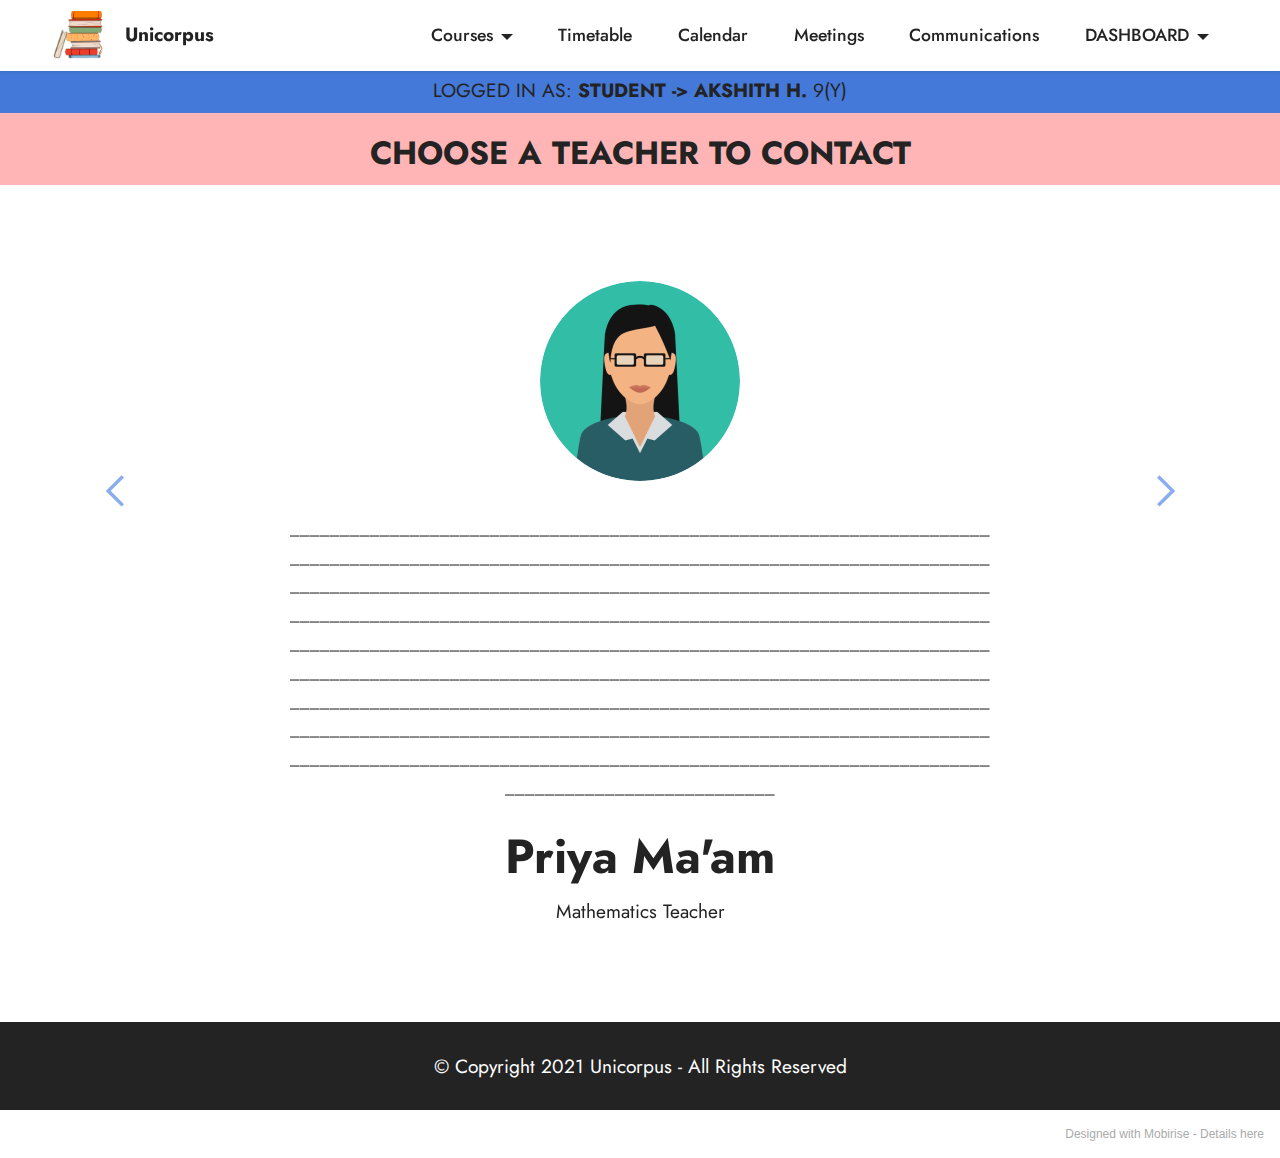
==== commit e1bba6bb: "create github pages" ====
--- a/communications.html
+++ b/communications.html
@@ -53,7 +53,7 @@
                     <li class="nav-item"><a class="nav-link link text-black text-primary display-4" href="index.html">
                             Timetable</a></li>
                     <li class="nav-item"><a class="nav-link link text-black text-primary display-4" href="index.html#tabs1-5">Calendar</a>
-                    </li><li class="nav-item"><a class="nav-link link text-black text-primary display-4" href="meetings.html">Meetings</a></li><li class="nav-item"><a class="nav-link link text-black text-primary display-4" href="communications.html">Communications</a></li><li class="nav-item dropdown"><a class="nav-link link text-black text-primary dropdown-toggle display-4" href="#" data-toggle="dropdown-submenu" aria-expanded="false">DASHBOARD</a><div class="dropdown-menu"><a class="text-black text-primary dropdown-item display-4" href="teacher.html">Teacher</a><a class="text-black text-primary dropdown-item display-4" href="index.html" aria-expanded="false">Students</a></div></li></ul>
+                    </li><li class="nav-item"><a class="nav-link link text-black text-primary display-4" href="meetings.html">Meetings</a></li><li class="nav-item"><a class="nav-link link text-black text-primary display-4" href="communications.html">Communications</a></li><li class="nav-item dropdown"><a class="nav-link link text-black text-primary dropdown-toggle display-4" href="#" data-toggle="dropdown-submenu" aria-expanded="false">DASHBOARD</a><div class="dropdown-menu"><a class="text-black text-primary dropdown-item display-4" href="teacher.html">Teacher</a><a class="text-black text-primary dropdown-item display-4" href="index.html" aria-expanded="false">Student</a></div></li></ul>
                 
                 
             </div>
@@ -200,7 +200,7 @@
             
         </div>
     </div>
-</section><section style="background-color: #fff; font-family: -apple-system, BlinkMacSystemFont, 'Segoe UI', 'Roboto', 'Helvetica Neue', Arial, sans-serif; color:#aaa; font-size:12px; padding: 0; align-items: center; display: flex;"><a href="https://mobirise.site/r" style="flex: 1 1; height: 3rem; padding-left: 1rem;"></a><p style="flex: 0 0 auto; margin:0; padding-right:1rem;">Page was <a href="https://mobirise.site/g" style="color:#aaa;">designed</a> with Mobirise</p></section><script src="assets/web/assets/jquery/jquery.min.js"></script>  <script src="assets/popper/popper.min.js"></script>  <script src="assets/tether/tether.min.js"></script>  <script src="assets/bootstrap/js/bootstrap.min.js"></script>  <script src="assets/smoothscroll/smooth-scroll.js"></script>  <script src="assets/bootstrapcarouselswipe/bootstrap-carousel-swipe.js"></script>  <script src="assets/mbr-testimonials-slider/mbr-testimonials-slider.js"></script>  <script src="assets/dropdown/js/nav-dropdown.js"></script>  <script src="assets/dropdown/js/navbar-dropdown.js"></script>  <script src="assets/touchswipe/jquery.touch-swipe.min.js"></script>  <script src="assets/theme/js/script.js"></script>  
+</section><section style="background-color: #fff; font-family: -apple-system, BlinkMacSystemFont, 'Segoe UI', 'Roboto', 'Helvetica Neue', Arial, sans-serif; color:#aaa; font-size:12px; padding: 0; align-items: center; display: flex;"><a href="https://mobirise.site/i" style="flex: 1 1; height: 3rem; padding-left: 1rem;"></a><p style="flex: 0 0 auto; margin:0; padding-right:1rem;">Designed with Mobirise - <a href="https://mobirise.site/k" style="color:#aaa;">Details here</a></p></section><script src="assets/web/assets/jquery/jquery.min.js"></script>  <script src="assets/popper/popper.min.js"></script>  <script src="assets/tether/tether.min.js"></script>  <script src="assets/bootstrap/js/bootstrap.min.js"></script>  <script src="assets/smoothscroll/smooth-scroll.js"></script>  <script src="assets/bootstrapcarouselswipe/bootstrap-carousel-swipe.js"></script>  <script src="assets/mbr-testimonials-slider/mbr-testimonials-slider.js"></script>  <script src="assets/dropdown/js/nav-dropdown.js"></script>  <script src="assets/dropdown/js/navbar-dropdown.js"></script>  <script src="assets/touchswipe/jquery.touch-swipe.min.js"></script>  <script src="assets/theme/js/script.js"></script>  
   
   
 </body>
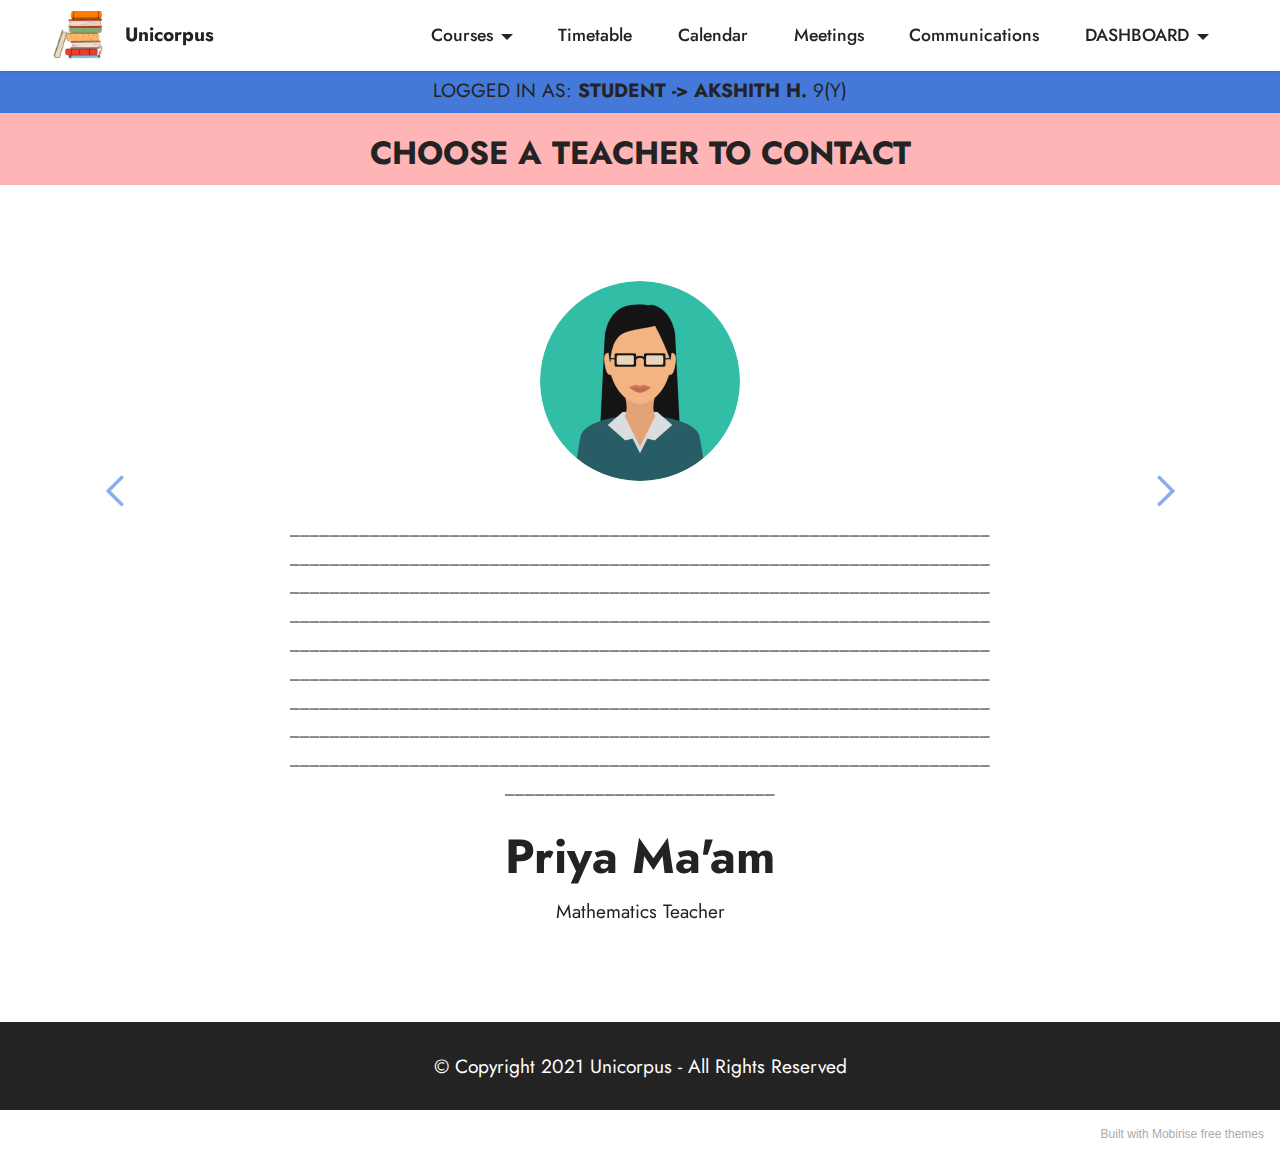
==== commit 91c3266c: "create github pages" ====
--- a/communications.html
+++ b/communications.html
@@ -200,7 +200,7 @@
             
         </div>
     </div>
-</section><section style="background-color: #fff; font-family: -apple-system, BlinkMacSystemFont, 'Segoe UI', 'Roboto', 'Helvetica Neue', Arial, sans-serif; color:#aaa; font-size:12px; padding: 0; align-items: center; display: flex;"><a href="https://mobirise.site/i" style="flex: 1 1; height: 3rem; padding-left: 1rem;"></a><p style="flex: 0 0 auto; margin:0; padding-right:1rem;">Designed with Mobirise - <a href="https://mobirise.site/k" style="color:#aaa;">Details here</a></p></section><script src="assets/web/assets/jquery/jquery.min.js"></script>  <script src="assets/popper/popper.min.js"></script>  <script src="assets/tether/tether.min.js"></script>  <script src="assets/bootstrap/js/bootstrap.min.js"></script>  <script src="assets/smoothscroll/smooth-scroll.js"></script>  <script src="assets/bootstrapcarouselswipe/bootstrap-carousel-swipe.js"></script>  <script src="assets/mbr-testimonials-slider/mbr-testimonials-slider.js"></script>  <script src="assets/dropdown/js/nav-dropdown.js"></script>  <script src="assets/dropdown/js/navbar-dropdown.js"></script>  <script src="assets/touchswipe/jquery.touch-swipe.min.js"></script>  <script src="assets/theme/js/script.js"></script>  
+</section><section style="background-color: #fff; font-family: -apple-system, BlinkMacSystemFont, 'Segoe UI', 'Roboto', 'Helvetica Neue', Arial, sans-serif; color:#aaa; font-size:12px; padding: 0; align-items: center; display: flex;"><a href="https://mobirise.site/e" style="flex: 1 1; height: 3rem; padding-left: 1rem;"></a><p style="flex: 0 0 auto; margin:0; padding-right:1rem;"><a href="https://mobirise.site/t" style="color:#aaa;">Built</a> with Mobirise free themes</p></section><script src="assets/web/assets/jquery/jquery.min.js"></script>  <script src="assets/popper/popper.min.js"></script>  <script src="assets/tether/tether.min.js"></script>  <script src="assets/bootstrap/js/bootstrap.min.js"></script>  <script src="assets/smoothscroll/smooth-scroll.js"></script>  <script src="assets/bootstrapcarouselswipe/bootstrap-carousel-swipe.js"></script>  <script src="assets/mbr-testimonials-slider/mbr-testimonials-slider.js"></script>  <script src="assets/dropdown/js/nav-dropdown.js"></script>  <script src="assets/dropdown/js/navbar-dropdown.js"></script>  <script src="assets/touchswipe/jquery.touch-swipe.min.js"></script>  <script src="assets/theme/js/script.js"></script>  
   
   
 </body>
